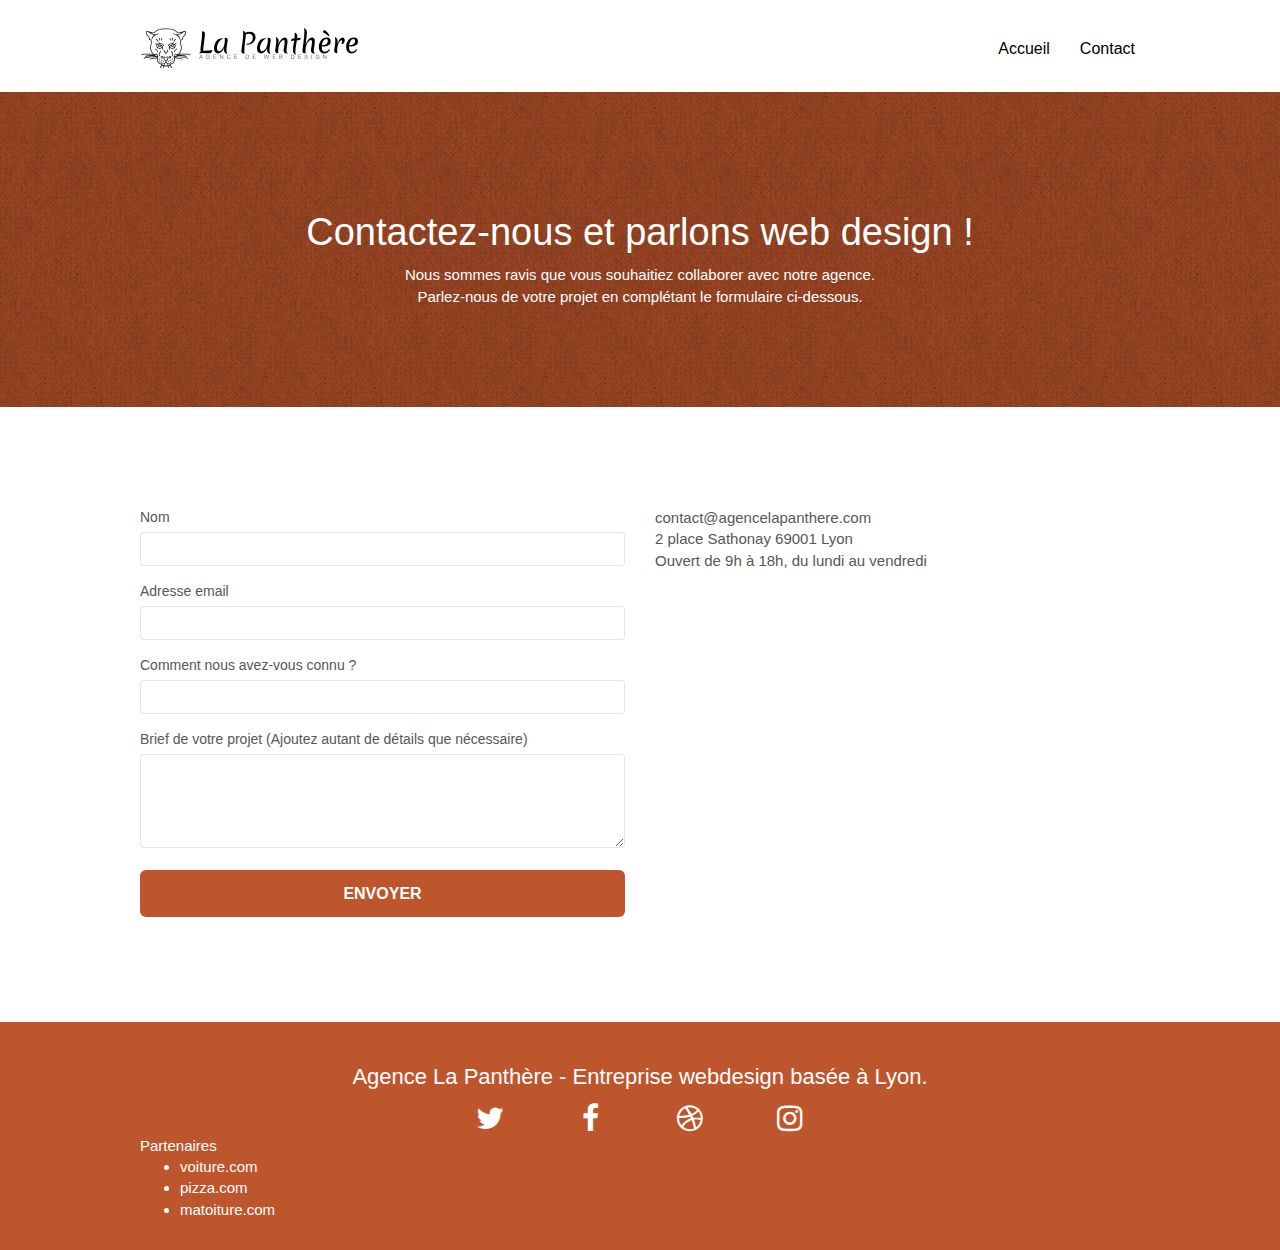
==== page2.html @ 0f81c236 "changed path to CSS and JS file for minified versions" ====
<!DOCTYPE html>
<html lang="fr">
  <head>
    <meta charset="utf-8" />
    <meta
      name="description"
      content="Notre entreprise de web design à Lyon est idéale pour la création de votre site internet. Nous vous accompagnons à chaque étape, tant pour la création de votre identité visuelle que pour le développement de votre site Internet."
    />
    <meta
      name="viewport"
      content="width=device-width, initial-scale=1.0, viewport-fit=cover"
    />
    <link
      rel="shortcut icon"
      type="image/png"
      href="compressed-img/favicon.jpg"
    />

    <link
      rel="stylesheet"
      type="text/css"
      href="./css/bootstrap.min.css"
      defer
    />
    <link rel="stylesheet" type="text/css" href="style.min.css" />
    <link
      rel="stylesheet"
      type="text/css"
      href="./css/font-awesome.min.css"
      defer
    />
    <link rel="stylesheet" type="text/css" href="./css/et-line.min.css" defer />

    <title>Agence Web Design La Panthère - Contact</title>

    <!-- Analytics -->

    <!-- Analytics END -->
  </head>
  <body>
    <!-- Principal conteneur -->
    <div class="page-container">
      <!-- bloc-0 -->
      <header class="bloc bgc-white l-bloc" id="bloc-0">
        <div class="container bloc-sm">
          <nav class="navbar row">
            <div class="navbar-header">
              <a class="navbar-brand" href="index.html"
                ><img
                  src="img/agence-la-panthere-monochrome.svg"
                  alt="logo"
                  height="40"
              /></a>
              <button
                id="nav-toggle"
                type="button"
                class="ui-navbar-toggle navbar-toggle"
                data-toggle="collapse"
                data-target=".navbar-1"
              >
                <span class="sr-only">Toggle navigation</span
                ><span class="icon-bar"></span><span class="icon-bar"></span
                ><span class="icon-bar"></span>
              </button>
            </div>
            <div class="collapse navbar-collapse navbar-1 special-dropdown-nav">
              <ul class="site-navigation nav navbar-nav" role="menu">
                <li role="menuitem">
                  <a href="index.html">Accueil</a>
                </li>
                <li role="menuitem">
                  <a href="page2.html">Contact</a>
                </li>
              </ul>
            </div>
          </nav>
        </div>
      </header>
      <!-- bloc-0 END -->

      <!-- bloc-6 -->
      <article
        class="bloc bg-dots-bg bg-repeat bgc-atomic-tangerine d-bloc bloc-bg-texture texture-paper"
        id="bloc-6"
      >
        <div class="container bloc-lg">
          <div class="row">
            <div class="col-sm-12">
              <h1 class="text-center hero-bloc-text tc-white">
                Contactez-nous et parlons web design !
              </h1>
              <p class="text-center mg-lg tc-white tight-width-whitespace">
                Nous sommes ravis que vous souhaitiez collaborer avec notre
                agence.<br />
                Parlez-nous de votre projet en complétant le formulaire
                ci-dessous.
              </p>
            </div>
          </div>
        </div>
      </article>
      <!-- bloc-6 END -->

      <!-- bloc-7 -->
      <div class="bloc bgc-white l-bloc" id="bloc-7">
        <div class="container bloc-lg">
          <div class="row">
            <div class="col-sm-6">
              <form id="form_1" novalidate>
                <div class="form-group">
                  <label> Nom </label>
                  <input id="name" type="text" class="form-control" required />
                </div>
                <div class="form-group">
                  <label> Adresse email </label>
                  <input
                    id="email"
                    class="form-control"
                    type="email"
                    required
                  />
                </div>
                <div class="form-group">
                  <label> Comment nous avez-vous connu ? </label>
                  <input
                    class="form-control"
                    type="text"
                    required
                    id="input_504"
                  />
                </div>
                <div class="form-group">
                  <label>
                    Brief de votre projet (Ajoutez autant de détails que
                    nécessaire)<br /> </label
                  ><textarea
                    id="message"
                    class="form-control"
                    rows="4"
                    cols="50"
                    required
                  ></textarea>
                </div>
                <button
                  class="bloc-button btn btn-lg btn-block cta-hero btn-atomic-tangerine"
                  type="submit"
                >
                  Envoyer
                </button>
              </form>
            </div>
            <div class="col-sm-6">
              <p>
                contact@agencelapanthere.com<br />2 place Sathonay 69001 Lyon<br />Ouvert
                de 9h à 18h, du lundi au vendredi<br />
              </p>
            </div>
          </div>
        </div>
      </div>
      <!-- bloc-7 END -->

      <!-- ScrollToTop Button -->
      <a
        href="#"
        class="bloc-button btn btn-d scrollToTop"
        onclick="scrollToTarget('1')"
        aria-label="retour en haut de page"
        ><span class="fa fa-chevron-up"></span
      ></a>
      <!-- ScrollToTop Button END-->

      <!-- Footer - bloc-8 -->
      <footer class="bloc bgc-atomic-tangerine d-bloc" id="bloc-8">
        <div class="container bloc-sm" role="contentinfo">
          <div class="row">
            <div class="col-sm-12">
              <h2 class="text-center white">
                Agence La Panthère - Entreprise webdesign basée à Lyon.<br />
              </h2>
              <section class="row row-no-gutters social">
                <div class="col-sm-3">
                  <div class="text-center">
                    <a class="social" href="index.html"
                      ><span
                        class="fa fa-twitter icon-md"
                        aria-label="Twitter"
                      ></span
                    ></a>
                  </div>
                </div>
                <div class="col-sm-3">
                  <div class="text-center">
                    <a class="social" href="index.html"
                      ><span
                        class="fa fa-facebook icon-md"
                        aria-label="Facebook"
                      ></span
                    ></a>
                  </div>
                </div>
                <div class="col-sm-3">
                  <div class="text-center">
                    <a class="social" href="index.html"
                      ><span
                        class="fa fa-dribbble icon-md"
                        aria-label="Dribbble"
                      ></span
                    ></a>
                  </div>
                </div>
                <div class="col-sm-3">
                  <div class="text-center">
                    <a class="social" href="index.html"
                      ><span
                        class="fa fa-instagram icon-md"
                        aria-label="Instagram"
                      ></span
                    ></a>
                  </div>
                </div>
              </section>
              <section class="row" role="navigation">
                <div class="col-sm-4" role="menu">
                  Partenaires
                  <ul>
                    <li role="menuitem">
                      <a href="voiture.com">voiture.com</a>
                    </li>
                    <li role="menuitem"><a href="pizza.com">pizza.com</a></li>
                    <li role="menuitem">
                      <a href="matoiture.com">matoiture.com</a>
                    </li>
                  </ul>
                </div>
              </section>
            </div>
          </div>
        </div>
      </footer>
      <!-- Footer - bloc-8 END -->
    </div>
    <!-- Principal conteneur END -->
    <script src="./js/jquery-2.1.0.min.js" defer></script>
    <script src="./js/bootstrap.min.js" defer></script>
    <script src="./js/blocs.min.js" defer></script>
    <script src="./js/jqBootstrapValidation.min.js" defer></script>
    <script src="./js/formHandler.min.js" defer></script>
  </body>
</html>
---- style.min.css ----
body{margin:0;padding:0;background:#fff;overflow-x:hidden;-webkit-font-smoothing:antialiased;-moz-osx-font-smoothing:grayscale}a,button{transition:all .3s ease-in-out}a:hover{text-decoration:none;cursor:pointer}#page-loading-blocs-notifaction{position:fixed;top:0;bottom:0;width:100%;z-index:100000;background:#fff url(img/pageload-spinner.gif) no-repeat center center}.bloc{width:100%;clear:both;background:50% 50% no-repeat;padding:0 50px;-webkit-background-size:cover;-moz-background-size:cover;-o-background-size:cover;background-size:cover;position:relative}.bloc .container{padding-left:0;padding-right:0}.bloc-lg{padding:100px 50px}.bloc-md{padding:50px}.bloc-sm{padding:20px 50px}.bg-b-edge,.bg-bl-edge,.bg-br-edge,.bg-center,.bg-l-edge,.bg-r-edge,.bg-repeat,.bg-t-edge,.bg-tl-edge,.bg-tr-edge{-webkit-background-size:auto!important;-moz-background-size:auto!important;-o-background-size:auto!important;background-size:auto!important}.bg-repeat{background:repeat}.bg-t-edge{background:top no-repeat}.bloc-bg-texture::before{content:"";background-size:2px 2px;position:absolute;top:0;bottom:0;left:0;right:0}.texture-paper::before{background:url(compressed-img/texture-paper.png);background-size:280px 280px}.b-parallax{background-attachment:fixed}.d-bloc{color:rgba(255,255,255,1)}.d-bloc button:hover{color:rgba(255,255,255,.9)}.d-bloc .icon-round,.d-bloc .icon-rounded,.d-bloc .icon-semi-rounded-a,.d-bloc .icon-semi-rounded-b,.d-bloc .icon-square{border-color:rgba(255,255,255,.9)}.d-bloc .divider-h span{border-color:rgba(255,255,255,.2)}.d-bloc .a-btn,.d-bloc .navbar a,.d-bloc .navbar-brand,.d-bloc a .icon-lg,.d-bloc a .icon-md,.d-bloc a .icon-sm,.d-bloc a .icon-xl,.d-bloc h1 a,.d-bloc h2 a,.d-bloc h3 a,.d-bloc h4 a,.d-bloc h5 a,.d-bloc h6 a,.d-bloc p a{color:rgba(255,255,255)}.d-bloc .a-btn:hover,.d-bloc .navbar a:hover,.d-bloc .navbar-brand:hover,.d-bloc a:hover .icon-lg,.d-bloc a:hover .icon-md,.d-bloc a:hover .icon-sm,.d-bloc a:hover .icon-xl,.d-bloc h1 a:hover,.d-bloc h2 a:hover,.d-bloc h3 a:hover,.d-bloc h4 a:hover,.d-bloc h5 a:hover,.d-bloc h6 a:hover,.d-bloc p a:hover{color:#fff}.d-bloc .navbar-toggle .icon-bar{background:rgba(255,255,255,1)}.d-bloc .btn-wire,.d-bloc .btn-wire:hover{color:rgba(255,255,255,1);border-color:rgba(255,255,255,1)}.d-bloc .panel{color:rgba(0,0,0,.5)}.d-bloc .panel button:hover{color:rgba(0,0,0,.7)}.d-bloc .panel icon{border-color:rgba(0,0,0,.7)}.d-bloc .panel .divider-h span{border-color:rgba(0,0,0,.1)}.d-bloc .panel .a-btn{color:rgba(0,0,0,.6)}.d-bloc .panel .a-btn:hover{color:rgba(0,0,0,1)}.d-bloc .panel .btn-wire,.d-bloc .panel .btn-wire:hover{color:rgba(0,0,0,.7);border-color:rgba(0,0,0,.3)}.d-bloc .panel,.l-bloc{color:rgba(0,0,0,.5)}.d-bloc .panel button:hover,.l-bloc button:hover{color:rgba(0,0,0,.7)}.l-bloc .icon-round,.l-bloc .icon-rounded,.l-bloc .icon-semi-rounded-a,.l-bloc .icon-semi-rounded-b,.l-bloc .icon-square{border-color:rgba(0,0,0,.7)}.d-bloc .panel .divider-h span,.l-bloc .divider-h span{border-color:rgba(0,0,0,.1)}.d-bloc .panel .a-btn,.l-bloc .a-btn,.l-bloc .navbar a,.l-bloc .navbar-brand,.l-bloc a .icon-lg,.l-bloc a .icon-md,.l-bloc a .icon-sm,.l-bloc a .icon-xl,.l-bloc h1 a,.l-bloc h2 a,.l-bloc h3 a,.l-bloc h4 a,.l-bloc h5 a,.l-bloc h6 a,.l-bloc p a{color:rgba(0,0,0)}.d-bloc .panel .a-btn:hover,.l-bloc .a-btn:hover,.l-bloc .navbar a:hover,.l-bloc .navbar-brand:hover,.l-bloc a:hover .icon-lg,.l-bloc a:hover .icon-md,.l-bloc a:hover .icon-sm,.l-bloc a:hover .icon-xl,.l-bloc h1 a:hover,.l-bloc h2 a:hover,.l-bloc h3 a:hover,.l-bloc h4 a:hover,.l-bloc h5 a:hover,.l-bloc h6 a:hover,.l-bloc p a:hover{color:rgba(190,86,45)}.l-bloc .navbar-toggle .icon-bar{color:rgba(0,0,0)}.d-bloc .panel .btn-wire,.d-bloc .panel .btn-wire:hover,.l-bloc .btn-wire,.l-bloc .btn-wire:hover{color:rgba(0,0,0,.7);border-color:rgba(0,0,0,.3)}.voffset{margin-top:30px}.voffset-lg{margin-top:80px}.row-no-gutters{margin-right:0;margin-left:0}.row.row-no-gutters>[class*=" col-"],.row.row-no-gutters>[class^=col-]{padding-right:0;padding-left:0}#bloc-1-hero h1{font-size:32px}.navbar{margin-bottom:0;z-index:1}.navbar-brand{height:auto;padding:3px 15px;font-size:25px;font-weight:400;font-weight:600;line-height:44px}.navbar-brand img{max-height:200px;margin:0 5px 0 0;display:inline}.navbar-brand img[src$=svg]{min-width:100px}.nav-center .navbar-brand img{margin:0}.navbar .nav{padding-top:2px;margin-right:-16px;float:right;z-index:1}.nav>li{float:left;margin-top:4px;font-size:16px}.navbar-nav .open .dropdown-menu>li>a{text-align:inherit}.nav>li a:focus,.nav>li a:hover{background:0 0}.navbar-nav a:hover{color:#a94c28}.navbar-toggle{margin:10px 10px 0 0;border:0}.navbar-toggle:hover{background:0 0!important}.navbar-toggle .icon-bar{background-color:rgba(0,0,0,.5);width:26px}.nav-invert .navbar .nav{float:left}.nav-invert .navbar-brand,.nav-invert .navbar-header{float:right;position:relative;z-index:2}@media (min-width:768px){.site-navigation{position:absolute;top:50%;right:20px;transform:translate(0,-50%);-webkit-transform:translateY(-50%)}.nav>li .dropdown-menu a,.nav>li .dropdown-menu a:hover{color:#484848}.nav-invert .site-navigation{left:0;right:0}.nav-center{text-align:center}.nav-center .navbar-header{width:100%}.nav-center .nav>li,.nav-center .navbar-brand,.nav-center .navbar-header{float:none;display:inline-block}.nav-center .site-navigation{position:relative;width:100%;right:0;margin-right:0;margin-top:20px}.nav-center.mini-nav .navbar-toggle{float:none;margin:10px auto 0}}.nav>li>.dropdown a{background:0 0!important;display:block;padding:14px 15px}nav .caret{margin:0 5px}.dropdown-menu .dropdown-menu{top:-8px;left:100%}.dropdown-menu .dropmenu-flow-right{top:100%;left:0;margin-left:-1px;border-top-left-radius:0;border-top-right-radius:0}.dropdown-menu .dropdown span{border:4px solid #000;border-top-color:transparent;border-right-color:transparent;border-bottom-color:transparent;margin:6px -5px 0 0!important;float:right}.mg-md{margin-top:10px;margin-bottom:20px}.mg-lg{margin-top:10px;margin-bottom:40px}.btn{margin:0 5px 5px 0}.btn.pull-right{margin:0 0 5px 5px}.btn-d,.btn-d:focus,.btn-d:hover{color:#fff;background:rgba(0,0,0,.3)}.btn-rd{border-radius:40px}.btn-clean{border:1px solid rgba(0,0,0,.08);border-bottom-color:rgba(0,0,0,.1);text-shadow:0 1px 0 rgba(0,0,1,.1);box-shadow:0 1px 3px rgba(0,0,1,.25),inset 0 1px 0 0 rgba(255,255,255,.15)}.icon-md{font-size:30px!important}.icon-lg{font-size:60px!important}.sm-shadow{text-shadow:0 1px 2px rgba(0,0,0,.3)}.panel-sq,.panel-sq .panel-footer,.panel-sq .panel-heading{border-radius:0}.panel-rd{border-radius:30px}.panel-rd .panel-heading{border-radius:29px 29px 0 0}.panel-rd .panel-footer{border-radius:0 0 29px 29px}.form-control{border-color:rgba(0,0,0,.1);box-shadow:none}.scrollToTop{width:40px;height:40px;position:fixed;bottom:20px;right:20px;opacity:0;z-index:500;transition:all .3s ease-in-out}.scrollToTop span{margin-top:6px}.showScrollTop{font-size:14px;opacity:1}a[data-lightbox]{position:relative;display:block;text-align:center}a[data-lightbox]:hover::before{content:"+";font-family:HelveticaNeue-Light,"Helvetica Neue Light","Helvetica Neue",Helvetica,Arial;font-size:32px;width:50px;height:50px;margin-left:-25px;border-radius:50%;background:rgba(0,0,0,.6);color:#fff;font-weight:100;z-index:1;position:absolute;top:50%;transform:translateY(-50%);-webkit-transform:translateY(-50%)}a[data-lightbox]:hover img{opacity:.6;-webkit-animation-fill-mode:none;animation-fill-mode:none}#lightbox-modal{display:flex;align-items:center}#lightbox-modal .modal-dialog{width:90%;max-width:900px;margin:0 auto 0}#lightbox-modal .modal-dialog img{max-height:90vh;margin:0 auto}.lightbox-caption{padding:20px;color:#fff;background:rgba(0,0,0,.5);position:absolute;left:15px;right:15px;bottom:5px}.close-lightbox{color:#fff;font-size:30px;position:absolute;top:20px;right:20px;z-index:20;background:rgba(0,0,0,.5);border:none;line-height:30px;padding:0 9px 5px;opacity:.3}.close-lightbox:hover,.next-lightbox:hover,.prev-lightbox:hover{opacity:1;color:#fff}.next-lightbox,.prev-lightbox{font-size:20px;color:rgba(255,255,255,.9);background:rgba(0,0,0,.5);transition:all .2s ease-in-out;position:absolute;top:45%;z-index:1;opacity:.4}.next-lightbox{padding:6px 8px 1px 13px;right:25px}.prev-lightbox{padding:6px 13px 1px 10px;left:25px}.snapshot-lb .modal-body{padding-bottom:45px}.snapshot-lb .lightbox-caption{padding:0;color:rgba(0,0,0,.5);background:0 0}.btn,h1,h2,h3,h4,h5,h6,label,p{font-family:helvetica;font-weight:400;color:#575757!important}footer{font-size:15px}footer a{color:rgba(255,255,255,1)!important}footer a:hover{text-decoration:underline}.container{max-width:1000px}.hero-bloc-text{font-size:38px}.hero-bloc-text-sub{font-size:36px}.statement-bloc-text{line-height:26px;font-style:italic;font-size:20px;text-align:center;font-weight:lighter;max-width:520px;margin:auto auto auto auto}p{font-size:15px}.tight-width-whitespace{max-width:600px;margin:auto auto auto auto}.h1{font-size:20px;font-family:"Open Sans"}.cta-hero{margin-top:22px;color:#fff!important;text-transform:uppercase;padding:12px 28px 12px 28px;font-size:16px;font-weight:700}.social{max-width:400px;margin:auto auto auto auto}h2{font-size:22px;line-height:1.4em}h3{font-size:15px;text-transform:uppercase;font-weight:700;color:#333!important}.med-width-whitespace{max-width:800px;margin:auto auto auto auto;box-shadow:0 0 0 #000}h1{color:#333!important}h4{color:#333!important}.icons{margin-bottom:14px;margin-top:24px}.white{color:#fff!important}.portfolio-thumb{margin-bottom:24px}.portfolio-row{margin-bottom:44px;margin-top:50px}.avatar{box-shadow:0 4px 9px rgba(0,0,0,.3)}.black-background{background-color:rgba(165,147,99,.7);padding:40px 40px 40px 40px}.bold-link{font-weight:900}.bgc-white{background-color:#fff}.bgc-dark-slate-blue{background-color:#364577}.bgc-atomic-tangerine{background-color:#be562d}.tc-white{color:rgba(255,255,255,1)!important}.btn-atomic-tangerine{background:#be562d;color:#fff!important}.btn-atomic-tangerine:hover{background:#a94c28!important;color:#fff!important}.ltc-white{color:#fff!important}.ltc-white:hover{text-decoration:underline}.ltc-atomic-tangerine{color:#be562d!important}.ltc-atomic-tangerine:hover{color:#a94c28!important}.icon-dark-slate-blue{color:#364577!important;border-color:#364577!important}.bg-dots-bg{background-image:url(compressed-img/dots-bg.png)}.bg-lines-h2-bg{background-image:url(compressed-img/lines-h2-bg.png)}.bg-banniere{background-image:url(compressed-img/agence-la-panthere.jpg)}.bg-presentation{background-image:url(compressed-img/image-de-presentation.jpg)}@media (max-width:1024px){.bloc{padding-left:20px;padding-right:20px}.bloc-tile-2.full-width-bloc .container,.bloc-tile-3.full-width-bloc .container,.bloc-tile-4.full-width-bloc .container,.bloc.full-width-bloc{padding-left:0;padding-right:0}}@media (max-width:992px) and (min-width:768px){.navbar .nav{max-width:80%}.nav-center.navbar .nav{max-width:100%}}@media only screen and (min-device-width:768px) and (max-device-width:1024px) and (orientation:landscape){.b-parallax{background-attachment:scroll}}@media only screen and (min-device-width:1024px) and (max-device-width:1366px) and (-webkit-min-device-pixel-ratio:1.5){.b-parallax{background-attachment:scroll}}@media (max-width:991px){.container{width:100%}.b-parallax{background-attachment:scroll}#hero-bloc,.page-container{overflow-x:hidden;position:relative}.bloc{padding-left:constant(safe-area-inset-left);padding-right:constant(safe-area-inset-right)}.bloc-group,.bloc-group .bloc{display:block;width:100%}.bloc-fill-screen .fill-bloc-bottom-edge,.bloc-fill-screen .fill-bloc-top-edge{padding:0 20px;padding-left:constant(safe-area-inset-left);padding-right:constant(safe-area-inset-right)}}@media (max-width:767px){.page-container{overflow-x:hidden;position:relative}#disqus_thread,h1,h2,h3,h4,h5,h6,p{padding-left:10px!important;padding-right:10px!important}.b-parallax{background-attachment:scroll}.navbar .nav{padding-top:0;border-top:1px solid rgba(0,0,0,.2);float:none!important}.navbar.row{margin-left:0;margin-right:0}.site-navigation{position:inherit;transform:none;-webkit-transform:none;-ms-transform:none}.nav>li{margin-top:0;border-bottom:1px solid rgba(0,0,0,.1);background:rgba(0,0,0,.05);text-align:left;padding-left:15px;width:100%}.nav>li:hover{background:rgba(0,0,0,.08)}.dropdown .dropdown a .caret{float:none;margin:5px 0 0 10px!important;border:4px solid #000;border-bottom-color:transparent;border-right-color:transparent;border-left-color:transparent}#hero-bloc .navbar .nav{background:rgba(0,0,0,.8)}#hero-bloc .navbar .nav a{color:rgba(255,255,255,.6)}.hero{padding:50px 0}.hero-nav{left:-1px;right:-1px}.navbar-collapse{padding:0;overflow-x:hidden;-webkit-box-shadow:none;box-shadow:none}.navbar-brand img{max-height:40px;width:auto}.nav-invert .navbar-header{float:none;width:100%}.nav-invert .navbar-toggle{float:left;margin-left:10px}.bloc{padding-left:0;padding-right:0}.bloc-lg,.bloc-xl,.bloc-xxl{padding:40px 0}.bloc-md,.bloc-sm{padding-left:0;padding-right:0}.bloc-fill-screen .fill-bloc-bottom-edge,.bloc-fill-screen .fill-bloc-top-edge,.bloc-tile-2 .container,.bloc-tile-3 .container,.bloc-tile-4 .container{padding-left:0;padding-right:0}.a-block{padding:0 10px}.btn-dwn{display:none}.voffset{margin-top:5px}.voffset-md{margin-top:20px}.voffset-lg{margin-top:30px}form{padding:5px}.close-lightbox{display:inline-block}.blocsapp-device-iphone5{background-size:216px 425px;padding-top:60px;width:216px;height:425px}.blocsapp-device-iphone5 img{width:180px;height:320px}}@media (max-width:400px){.bloc{padding-left:0;padding-right:0}}@media (max-width:767px){.bloc-mob-center-text{text-align:center}}
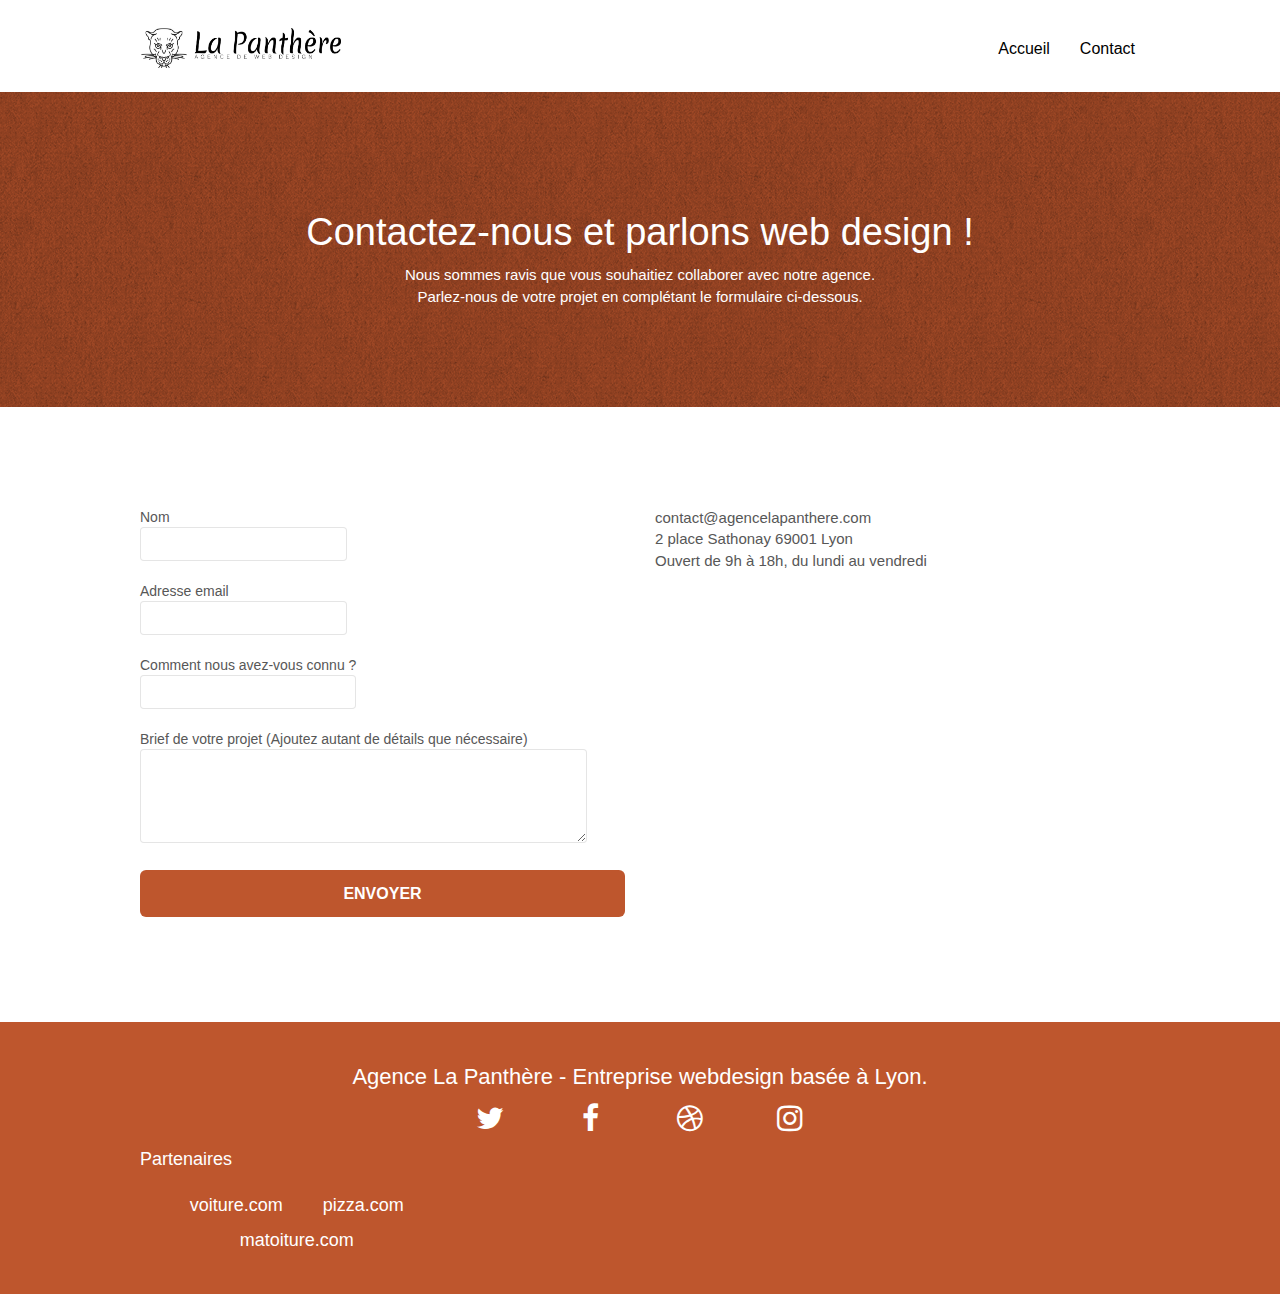
==== commit dfbb09bd: "changed format img" ====
--- a/page2.html
+++ b/page2.html
@@ -10,19 +10,10 @@
       name="viewport"
       content="width=device-width, initial-scale=1.0, viewport-fit=cover"
     />
-    <link
-      rel="shortcut icon"
-      type="image/png"
-      href="compressed-img/favicon.jpg"
-    />
-
-    <link
-      rel="stylesheet"
-      type="text/css"
-      href="./css/bootstrap.min.css"
-      defer
-    />
-    <link rel="stylesheet" type="text/css" href="style.min.css" />
+    <link rel="shortcut icon" type="image/png" href="favicon.webp" />
+
+    <link rel="stylesheet" type="text/css" href="./css/bootstrap.css" defer />
+    <link rel="stylesheet" type="text/css" href="style.css" />
     <link
       rel="stylesheet"
       type="text/css"
@@ -47,7 +38,7 @@
             <div class="navbar-header">
               <a class="navbar-brand" href="index.html"
                 ><img
-                  src="img/agence-la-panthere-monochrome.svg"
+                  src="img/agence-la-panthere-monochrome.webp"
                   alt="logo"
                   height="40"
               /></a>
@@ -83,7 +74,7 @@
         class="bloc bg-dots-bg bg-repeat bgc-atomic-tangerine d-bloc bloc-bg-texture texture-paper"
         id="bloc-6"
       >
-        <div class="container bloc-lg">
+        <div class="container bloc-lg" role="banner">
           <div class="row">
             <div class="col-sm-12">
               <h1 class="text-center hero-bloc-text tc-white">
@@ -102,44 +93,49 @@
       <!-- bloc-6 END -->
 
       <!-- bloc-7 -->
-      <div class="bloc bgc-white l-bloc" id="bloc-7">
+      <div class="bloc bgc-white l-bloc" id="bloc-7" role="form">
         <div class="container bloc-lg">
           <div class="row">
             <div class="col-sm-6">
               <form id="form_1" novalidate>
                 <div class="form-group">
-                  <label> Nom </label>
-                  <input id="name" type="text" class="form-control" required />
-                </div>
-                <div class="form-group">
-                  <label> Adresse email </label>
-                  <input
-                    id="email"
-                    class="form-control"
-                    type="email"
-                    required
-                  />
-                </div>
-                <div class="form-group">
-                  <label> Comment nous avez-vous connu ? </label>
-                  <input
-                    class="form-control"
-                    type="text"
-                    required
-                    id="input_504"
-                  />
+                  <label>
+                    Nom
+                    <input id="name" type="text" class="form-control" required
+                  /></label>
+                </div>
+                <div class="form-group">
+                  <label>
+                    Adresse email
+                    <input
+                      id="email"
+                      class="form-control"
+                      type="email"
+                      required
+                  /></label>
+                </div>
+                <div class="form-group">
+                  <label>
+                    Comment nous avez-vous connu ?
+                    <input
+                      class="form-control"
+                      type="text"
+                      required
+                      id="input_504"
+                  /></label>
                 </div>
                 <div class="form-group">
                   <label>
                     Brief de votre projet (Ajoutez autant de détails que
-                    nécessaire)<br /> </label
-                  ><textarea
-                    id="message"
-                    class="form-control"
-                    rows="4"
-                    cols="50"
-                    required
-                  ></textarea>
+                    nécessaire)<br />
+                    <textarea
+                      id="message"
+                      class="form-control"
+                      rows="4"
+                      cols="50"
+                      required
+                    ></textarea>
+                  </label>
                 </div>
                 <button
                   class="bloc-button btn btn-lg btn-block cta-hero btn-atomic-tangerine"
@@ -172,7 +168,7 @@
 
       <!-- Footer - bloc-8 -->
       <footer class="bloc bgc-atomic-tangerine d-bloc" id="bloc-8">
-        <div class="container bloc-sm" role="contentinfo">
+        <div class="container bloc-sm">
           <div class="row">
             <div class="col-sm-12">
               <h2 class="text-center white">
@@ -184,6 +180,7 @@
                     <a class="social" href="index.html"
                       ><span
                         class="fa fa-twitter icon-md"
+                        role="img"
                         aria-label="Twitter"
                       ></span
                     ></a>
@@ -194,6 +191,7 @@
                     <a class="social" href="index.html"
                       ><span
                         class="fa fa-facebook icon-md"
+                        role="img"
                         aria-label="Facebook"
                       ></span
                     ></a>
@@ -204,6 +202,7 @@
                     <a class="social" href="index.html"
                       ><span
                         class="fa fa-dribbble icon-md"
+                        role="img"
                         aria-label="Dribbble"
                       ></span
                     ></a>
@@ -214,22 +213,29 @@
                     <a class="social" href="index.html"
                       ><span
                         class="fa fa-instagram icon-md"
+                        role="img"
                         aria-label="Instagram"
                       ></span
                     ></a>
                   </div>
                 </div>
               </section>
-              <section class="row" role="navigation">
-                <div class="col-sm-4" role="menu">
+              <section
+                class="row"
+                role="navigation"
+                aria-label="Liens vers sites partenaires"
+              >
+                <div class="col-sm-4">
                   Partenaires
-                  <ul>
+                  <ul role="menu">
                     <li role="menuitem">
-                      <a href="voiture.com">voiture.com</a>
+                      <a href="#">voiture.com</a>
                     </li>
-                    <li role="menuitem"><a href="pizza.com">pizza.com</a></li>
                     <li role="menuitem">
-                      <a href="matoiture.com">matoiture.com</a>
+                      <a href="#">pizza.com</a>
+                    </li>
+                    <li role="menuitem">
+                      <a href="#">matoiture.com</a>
                     </li>
                   </ul>
                 </div>
--- a/style.css
+++ b/style.css
@@ -0,0 +1,1073 @@
+body {
+  margin: 0;
+  padding: 0;
+  background: #fff;
+  overflow-x: hidden;
+  -webkit-font-smoothing: antialiased;
+  -moz-osx-font-smoothing: grayscale;
+}
+
+a,
+button {
+  transition: all 0.3s ease-in-out;
+}
+
+a:hover {
+  text-decoration: none;
+  cursor: pointer;
+}
+
+#page-loading-blocs-notifaction {
+  position: fixed;
+  top: 0;
+  bottom: 0;
+  width: 100%;
+  z-index: 100000;
+  background: #ffffff url("img/pageload-spinner.gif") no-repeat center center;
+}
+
+.bloc {
+  width: 100%;
+  clear: both;
+  background: 50% 50% no-repeat;
+  padding: 0 50px;
+  -webkit-background-size: cover;
+  -moz-background-size: cover;
+  -o-background-size: cover;
+  background-size: cover;
+  position: relative;
+}
+
+.bloc .container {
+  padding-left: 0;
+  padding-right: 0;
+}
+
+.bloc-lg {
+  padding: 100px 50px;
+}
+
+.bloc-md {
+  padding: 50px;
+}
+
+.bloc-sm {
+  padding: 20px 50px;
+}
+
+.bg-center,
+.bg-l-edge,
+.bg-r-edge,
+.bg-t-edge,
+.bg-b-edge,
+.bg-tl-edge,
+.bg-bl-edge,
+.bg-tr-edge,
+.bg-br-edge,
+.bg-repeat {
+  -webkit-background-size: auto !important;
+  -moz-background-size: auto !important;
+  -o-background-size: auto !important;
+  background-size: auto !important;
+}
+
+.bg-repeat {
+  background: repeat;
+}
+
+.bg-t-edge {
+  background: top no-repeat;
+}
+
+.bloc-bg-texture::before {
+  content: "";
+  background-size: 2px 2px;
+  position: absolute;
+  top: 0;
+  bottom: 0;
+  left: 0;
+  right: 0;
+}
+
+.texture-paper::before {
+  background: url("compressed-img/texture-paper.png");
+  background-size: 280px 280px;
+}
+
+.b-parallax {
+  background-attachment: fixed;
+}
+
+.d-bloc {
+  color: rgba(255, 255, 255, 1);
+}
+
+.d-bloc button:hover {
+  color: rgba(255, 255, 255, 0.9);
+}
+
+.d-bloc .icon-round,
+.d-bloc .icon-square,
+.d-bloc .icon-rounded,
+.d-bloc .icon-semi-rounded-a,
+.d-bloc .icon-semi-rounded-b {
+  border-color: rgba(255, 255, 255, 0.9);
+}
+
+.d-bloc .divider-h span {
+  border-color: rgba(255, 255, 255, 0.2);
+}
+
+.d-bloc .a-btn,
+.d-bloc .navbar a,
+.d-bloc .navbar-brand,
+.d-bloc a .icon-sm,
+.d-bloc a .icon-md,
+.d-bloc a .icon-lg,
+.d-bloc a .icon-xl,
+.d-bloc h1 a,
+.d-bloc h2 a,
+.d-bloc h3 a,
+.d-bloc h4 a,
+.d-bloc h5 a,
+.d-bloc h6 a,
+.d-bloc p a {
+  color: rgba(255, 255, 255);
+}
+
+.d-bloc .a-btn:hover,
+.d-bloc .navbar a:hover,
+.d-bloc .navbar-brand:hover,
+.d-bloc a:hover .icon-sm,
+.d-bloc a:hover .icon-md,
+.d-bloc a:hover .icon-lg,
+.d-bloc a:hover .icon-xl,
+.d-bloc h1 a:hover,
+.d-bloc h2 a:hover,
+.d-bloc h3 a:hover,
+.d-bloc h4 a:hover,
+.d-bloc h5 a:hover,
+.d-bloc h6 a:hover,
+.d-bloc p a:hover {
+  color: rgb(255, 255, 255);
+}
+
+.d-bloc .navbar-toggle .icon-bar {
+  background: rgba(255, 255, 255, 1);
+}
+
+.d-bloc .btn-wire,
+.d-bloc .btn-wire:hover {
+  color: rgba(255, 255, 255, 1);
+  border-color: rgba(255, 255, 255, 1);
+}
+
+.d-bloc .panel {
+  color: rgba(0, 0, 0, 0.5);
+}
+
+.d-bloc .panel button:hover {
+  color: rgba(0, 0, 0, 0.7);
+}
+
+.d-bloc .panel icon {
+  border-color: rgba(0, 0, 0, 0.7);
+}
+
+.d-bloc .panel .divider-h span {
+  border-color: rgba(0, 0, 0, 0.1);
+}
+
+.d-bloc .panel .a-btn {
+  color: rgba(0, 0, 0, 0.6);
+}
+
+.d-bloc .panel .a-btn:hover {
+  color: rgba(0, 0, 0, 1);
+}
+
+.d-bloc .panel .btn-wire,
+.d-bloc .panel .btn-wire:hover {
+  color: rgba(0, 0, 0, 0.7);
+  border-color: rgba(0, 0, 0, 0.3);
+}
+
+.d-bloc .panel,
+.l-bloc {
+  color: rgba(0, 0, 0, 0.5);
+}
+
+.d-bloc .panel button:hover,
+.l-bloc button:hover {
+  color: rgba(0, 0, 0, 0.7);
+}
+
+.l-bloc .icon-round,
+.l-bloc .icon-square,
+.l-bloc .icon-rounded,
+.l-bloc .icon-semi-rounded-a,
+.l-bloc .icon-semi-rounded-b {
+  border-color: rgba(0, 0, 0, 0.7);
+}
+
+.d-bloc .panel .divider-h span,
+.l-bloc .divider-h span {
+  border-color: rgba(0, 0, 0, 0.1);
+}
+
+.d-bloc .panel .a-btn,
+.l-bloc .a-btn,
+.l-bloc .navbar a,
+.l-bloc .navbar-brand,
+.l-bloc a .icon-sm,
+.l-bloc a .icon-md,
+.l-bloc a .icon-lg,
+.l-bloc a .icon-xl,
+.l-bloc h1 a,
+.l-bloc h2 a,
+.l-bloc h3 a,
+.l-bloc h4 a,
+.l-bloc h5 a,
+.l-bloc h6 a,
+.l-bloc p a {
+  color: rgba(0, 0, 0);
+}
+
+.d-bloc .panel .a-btn:hover,
+.l-bloc .a-btn:hover,
+.l-bloc .navbar a:hover,
+.l-bloc .navbar-brand:hover,
+.l-bloc a:hover .icon-sm,
+.l-bloc a:hover .icon-md,
+.l-bloc a:hover .icon-lg,
+.l-bloc a:hover .icon-xl,
+.l-bloc h1 a:hover,
+.l-bloc h2 a:hover,
+.l-bloc h3 a:hover,
+.l-bloc h4 a:hover,
+.l-bloc h5 a:hover,
+.l-bloc h6 a:hover,
+.l-bloc p a:hover {
+  color: rgba(190, 86, 45);
+}
+
+.l-bloc .navbar-toggle .icon-bar {
+  color: rgba(0, 0, 0);
+}
+
+.d-bloc .panel .btn-wire,
+.d-bloc .panel .btn-wire:hover,
+.l-bloc .btn-wire,
+.l-bloc .btn-wire:hover {
+  color: rgba(0, 0, 0, 0.7);
+  border-color: rgba(0, 0, 0, 0.3);
+}
+
+.voffset {
+  margin-top: 30px;
+}
+
+.voffset-lg {
+  margin-top: 80px;
+}
+
+.row-no-gutters {
+  margin-right: 0;
+  margin-left: 0;
+}
+
+.row.row-no-gutters > [class^="col-"],
+.row.row-no-gutters > [class*=" col-"] {
+  padding-right: 0;
+  padding-left: 0;
+}
+
+#bloc-1-hero h1 {
+  font-size: 32px;
+}
+
+.navbar {
+  margin-bottom: 0;
+  z-index: 1;
+}
+
+.navbar-brand {
+  height: auto;
+  padding: 3px 15px;
+  font-size: 25px;
+  font-weight: normal;
+  font-weight: 600;
+  line-height: 44px;
+}
+
+.navbar-brand img {
+  height: 40px;
+  margin: 0 5px 0 0;
+  display: inline;
+  width: 200px;
+}
+
+.nav-center .navbar-brand img {
+  margin: 0;
+}
+
+.navbar .nav {
+  padding-top: 2px;
+  margin-right: -16px;
+  float: right;
+  z-index: 1;
+}
+
+.nav > li {
+  float: left;
+  margin-top: 4px;
+  font-size: 16px;
+}
+
+.navbar-nav .open .dropdown-menu > li > a {
+  text-align: inherit;
+}
+
+.nav > li a:hover,
+.nav > li a:focus {
+  background: transparent;
+}
+.navbar-nav a:hover {
+  color: #a94c28;
+}
+
+.navbar-toggle {
+  margin: 10px 10px 0 0;
+  border: 0px;
+}
+
+.navbar-toggle:hover {
+  background: transparent !important;
+}
+
+.navbar-toggle .icon-bar {
+  background-color: rgba(0, 0, 0, 0.5);
+  width: 26px;
+}
+
+.nav-invert .navbar .nav {
+  float: left;
+}
+
+.nav-invert .navbar-header,
+.nav-invert .navbar-brand {
+  float: right;
+  position: relative;
+  z-index: 2;
+}
+
+@media (min-width: 768px) {
+  .site-navigation {
+    position: absolute;
+    top: 50%;
+    right: 20px;
+    transform: translate(0, -50%);
+    -webkit-transform: translateY(-50%);
+  }
+  .nav > li .dropdown-menu a,
+  .nav > li .dropdown-menu a:hover {
+    color: #484848;
+  }
+  .nav-invert .site-navigation {
+    left: 0;
+    right: 0;
+  }
+  .nav-center {
+    text-align: center;
+  }
+  .nav-center .navbar-header {
+    width: 100%;
+  }
+  .nav-center .navbar-header,
+  .nav-center .navbar-brand,
+  .nav-center .nav > li {
+    float: none;
+    display: inline-block;
+  }
+  .nav-center .site-navigation {
+    position: relative;
+    width: 100%;
+    right: 0;
+    margin-right: 0px;
+    margin-top: 20px;
+  }
+  .nav-center.mini-nav .navbar-toggle {
+    float: none;
+    margin: 10px auto 0;
+  }
+}
+
+.nav > li > .dropdown a {
+  background: none !important;
+  display: block;
+  padding: 14px 15px;
+}
+
+nav .caret {
+  margin: 0 5px;
+}
+
+.dropdown-menu .dropdown-menu {
+  top: -8px;
+  left: 100%;
+}
+
+.dropdown-menu .dropmenu-flow-right {
+  top: 100%;
+  left: 0;
+  margin-left: -1px;
+  border-top-left-radius: 0;
+  border-top-right-radius: 0;
+}
+
+.dropdown-menu .dropdown span {
+  border: 4px solid black;
+  border-top-color: transparent;
+  border-right-color: transparent;
+  border-bottom-color: transparent;
+  margin: 6px -5px 0 0 !important;
+  float: right;
+}
+
+.mg-md {
+  margin-top: 10px;
+  margin-bottom: 20px;
+}
+
+.mg-lg {
+  margin-top: 10px;
+  margin-bottom: 40px;
+}
+
+.btn {
+  margin: 0 5px 5px 0;
+}
+
+.btn.pull-right {
+  margin: 0 0 5px 5px;
+}
+
+.btn-d,
+.btn-d:hover,
+.btn-d:focus {
+  color: #fff;
+  background: rgba(0, 0, 0, 0.3);
+}
+
+.btn-rd {
+  border-radius: 40px;
+}
+
+.btn-clean {
+  border: 1px solid rgba(0, 0, 0, 0.08);
+  border-bottom-color: rgba(0, 0, 0, 0.1);
+  text-shadow: 0 1px 0 rgba(0, 0, 1, 0.1);
+  box-shadow: 0 1px 3px rgba(0, 0, 1, 0.25),
+    inset 0 1px 0 0 rgba(255, 255, 255, 0.15);
+}
+
+.icon-md {
+  font-size: 30px !important;
+}
+
+.icon-lg {
+  font-size: 60px !important;
+}
+
+.sm-shadow {
+  text-shadow: 0 1px 2px rgba(0, 0, 0, 0.3);
+}
+
+.panel-sq,
+.panel-sq .panel-heading,
+.panel-sq .panel-footer {
+  border-radius: 0;
+}
+
+.panel-rd {
+  border-radius: 30px;
+}
+
+.panel-rd .panel-heading {
+  border-radius: 29px 29px 0 0;
+}
+
+.panel-rd .panel-footer {
+  border-radius: 0 0 29px 29px;
+}
+
+.form-control {
+  border-color: rgba(0, 0, 0, 0.1);
+  box-shadow: none;
+}
+
+.scrollToTop {
+  width: 40px;
+  height: 40px;
+  position: fixed;
+  bottom: 20px;
+  right: 20px;
+  opacity: 0;
+  z-index: 500;
+  transition: all 0.3s ease-in-out;
+}
+
+.scrollToTop span {
+  margin-top: 6px;
+}
+
+.showScrollTop {
+  font-size: 14px;
+  opacity: 1;
+}
+
+a[data-lightbox] {
+  position: relative;
+  display: block;
+  text-align: center;
+}
+
+a[data-lightbox]:hover::before {
+  content: "+";
+  font-family: "HelveticaNeue-Light", "Helvetica Neue Light", "Helvetica Neue",
+    Helvetica, Arial;
+  font-size: 32px;
+  width: 50px;
+  height: 50px;
+  margin-left: -25px;
+  border-radius: 50%;
+  background: rgba(0, 0, 0, 0.6);
+  color: #fff;
+  font-weight: 100;
+  z-index: 1;
+  position: absolute;
+  top: 50%;
+  transform: translateY(-50%);
+  -webkit-transform: translateY(-50%);
+}
+
+a[data-lightbox]:hover img {
+  opacity: 0.6;
+  -webkit-animation-fill-mode: none;
+  animation-fill-mode: none;
+}
+
+#lightbox-modal {
+  display: flex;
+  align-items: center;
+}
+
+#lightbox-modal .modal-dialog {
+  width: 90%;
+  max-width: 900px;
+  margin: 0 auto 0;
+}
+
+#lightbox-modal .modal-dialog img {
+  max-height: 90vh;
+  margin: 0 auto;
+}
+
+.lightbox-caption {
+  padding: 20px;
+  color: #fff;
+  background: rgba(0, 0, 0, 1);
+  position: absolute;
+  text-align: center;
+  left: 15px;
+  right: 15px;
+  bottom: 5px;
+}
+
+.close-lightbox {
+  color: #fff;
+  font-size: 30px;
+  position: absolute;
+  top: 20px;
+  right: 20px;
+  z-index: 20;
+  background: rgba(148, 148, 148, 1);
+  border: none;
+  line-height: 30px;
+  padding: 0 9px 5px;
+  opacity: 1;
+}
+
+.close-lightbox:hover,
+.next-lightbox:hover,
+.prev-lightbox:hover {
+  opacity: 1;
+  color: #fff;
+  background: rgb(130, 130, 130);
+}
+
+.next-lightbox,
+.prev-lightbox {
+  font-size: 20px;
+  color: rgba(255, 255, 255, 1);
+  background: rgba(148, 148, 148, 1);
+  transition: all 0.2s ease-in-out;
+  position: absolute;
+  top: 45%;
+  z-index: 1;
+  opacity: 1;
+}
+
+.next-lightbox {
+  padding: 6px 8px 1px 13px;
+  right: 25px;
+}
+
+.prev-lightbox {
+  padding: 6px 13px 1px 10px;
+  left: 25px;
+}
+
+.snapshot-lb .modal-body {
+  padding-bottom: 45px;
+}
+
+.snapshot-lb .lightbox-caption {
+  padding: 0;
+  color: rgba(0, 0, 0, 0.5);
+  background: none;
+}
+
+h1,
+h2,
+h3,
+h4,
+h5,
+h6,
+p,
+label,
+.btn {
+  font-family: "helvetica";
+  font-weight: 400;
+  color: #575757 !important;
+}
+footer {
+  font-size: 18px;
+}
+footer ul {
+  display: flex !important;
+  justify-content: center !important;
+  margin-top: 20px;
+  flex-wrap: wrap;
+}
+footer li {
+  margin-right: 40px !important;
+  margin-bottom: 10px;
+  list-style-type: none;
+}
+footer a {
+  color: rgba(255, 255, 255, 1) !important;
+}
+footer a:hover {
+  text-decoration: underline;
+}
+@media (max-width: 767px) {
+  .row.social {
+    display: flex !important;
+    justify-content: space-around;
+  }
+}
+
+.partnership {
+  display: flex;
+  justify-content: center;
+  margin-top: 20px;
+}
+.container {
+  max-width: 1000px;
+}
+.col-sm-3 {
+  margin-bottom: 10px;
+}
+
+.hero-bloc-text {
+  font-size: 38px;
+}
+
+.hero-bloc-text-sub {
+  font-size: 36px;
+}
+
+.statement-bloc-text {
+  line-height: 26px;
+  font-style: italic;
+  font-size: 20px;
+  text-align: center;
+  font-weight: lighter;
+  max-width: 520px;
+  margin: auto auto auto auto;
+}
+
+p {
+  font-size: 15px;
+}
+
+.tight-width-whitespace {
+  max-width: 600px;
+  margin: auto auto auto auto;
+}
+
+.h1 {
+  font-size: 20px;
+  font-family: "Open Sans";
+}
+
+.cta-hero {
+  margin-top: 22px;
+  color: #ffffff !important;
+  text-transform: uppercase;
+  padding: 12px 28px 12px 28px;
+  font-size: 16px;
+  font-weight: 700;
+}
+
+.social {
+  max-width: 400px;
+  margin: auto auto auto auto;
+}
+
+h2 {
+  font-size: 22px;
+  line-height: 1.4em;
+}
+
+h3 {
+  font-size: 15px;
+  text-transform: uppercase;
+  font-weight: 700;
+  color: #333333 !important;
+}
+
+.med-width-whitespace {
+  max-width: 800px;
+  margin: auto auto auto auto;
+  box-shadow: 0px 0px 0px #000000;
+}
+
+h1 {
+  color: #333333 !important;
+}
+
+h4 {
+  color: #333333 !important;
+}
+
+.icons {
+  margin-bottom: 14px;
+  margin-top: 24px;
+}
+
+.white {
+  color: #ffffff !important;
+}
+
+.portfolio-thumb {
+  margin-bottom: 24px;
+}
+
+.portfolio-row {
+  margin-bottom: 44px;
+  margin-top: 50px;
+}
+
+.avatar {
+  box-shadow: 0px 4px 9px rgba(0, 0, 0, 0.3);
+}
+
+.black-background {
+  background-color: rgba(165, 147, 99, 0.7);
+  padding: 40px 40px 40px 40px;
+}
+
+.bold-link {
+  font-weight: 900;
+}
+
+.bgc-white {
+  background-color: #ffffff;
+}
+
+.bgc-dark-slate-blue {
+  background-color: #364577;
+}
+
+.bgc-atomic-tangerine {
+  background-color: #be562d;
+}
+
+.tc-white {
+  color: rgba(255, 255, 255, 1) !important;
+}
+
+.btn-atomic-tangerine {
+  background: #be562d;
+  color: #ffffff !important;
+}
+
+.btn-atomic-tangerine:hover {
+  background: #a94c28 !important;
+  color: #ffffff !important;
+}
+
+.ltc-white {
+  color: #ffffff !important;
+}
+
+.ltc-white:hover {
+  text-decoration: underline;
+}
+
+.ltc-atomic-tangerine {
+  color: #be562d !important;
+}
+
+.ltc-atomic-tangerine:hover {
+  color: #a94c28 !important;
+}
+
+.icon-dark-slate-blue {
+  color: #364577 !important;
+  border-color: #364577 !important;
+}
+
+.bg-dots-bg {
+  background-image: url("compressed-img/dots-bg.png");
+}
+
+.bg-lines-h2-bg {
+  background-image: url("compressed-img/lines-h2-bg.png");
+}
+
+.bg-banniere {
+  background-image: url("compressed-img/agence-la-panthere.jpg");
+}
+
+.bg-presentation {
+  background-image: url("compressed-img/image-de-presentation.jpg");
+}
+
+@media (max-width: 1024px) {
+  .bloc {
+    padding-left: 20px;
+    padding-right: 20px;
+  }
+  .bloc.full-width-bloc,
+  .bloc-tile-2.full-width-bloc .container,
+  .bloc-tile-3.full-width-bloc .container,
+  .bloc-tile-4.full-width-bloc .container {
+    padding-left: 0;
+    padding-right: 0;
+  }
+}
+
+@media (max-width: 992px) and (min-width: 768px) {
+  .navbar .nav {
+    max-width: 80%;
+  }
+  .nav-center.navbar .nav {
+    max-width: 100%;
+  }
+}
+
+@media only screen and (min-device-width: 768px) and (max-device-width: 1024px) and (orientation: landscape) {
+  .b-parallax {
+    background-attachment: scroll;
+  }
+}
+
+@media only screen and (min-device-width: 1024px) and (max-device-width: 1366px) and (-webkit-min-device-pixel-ratio: 1.5) {
+  .b-parallax {
+    background-attachment: scroll;
+  }
+}
+
+@media (max-width: 991px) {
+  .container {
+    width: 100%;
+  }
+  .b-parallax {
+    background-attachment: scroll;
+  }
+  .page-container,
+  #hero-bloc {
+    overflow-x: hidden;
+    position: relative;
+  }
+  .bloc {
+    padding-left: constant(safe-area-inset-left);
+    padding-right: constant(safe-area-inset-right);
+  }
+  .bloc-group,
+  .bloc-group .bloc {
+    display: block;
+    width: 100%;
+  }
+  .bloc-fill-screen .fill-bloc-top-edge,
+  .bloc-fill-screen .fill-bloc-bottom-edge {
+    padding: 0 20px;
+    padding-left: constant(safe-area-inset-left);
+    padding-right: constant(safe-area-inset-right);
+  }
+}
+
+@media (max-width: 767px) {
+  .page-container {
+    overflow-x: hidden;
+    position: relative;
+  }
+  h1,
+  h2,
+  h3,
+  h4,
+  h5,
+  h6,
+  p,
+  #disqus_thread {
+    padding-left: 10px !important;
+    padding-right: 10px !important;
+  }
+  .b-parallax {
+    background-attachment: scroll;
+  }
+  .navbar .nav {
+    padding-top: 0;
+    border-top: 1px solid rgba(0, 0, 0, 0.2);
+    float: none !important;
+  }
+  .navbar.row {
+    margin-left: 0;
+    margin-right: 0;
+  }
+  .site-navigation {
+    position: inherit;
+    transform: none;
+    -webkit-transform: none;
+    -ms-transform: none;
+  }
+  .nav > li {
+    margin-top: 0;
+    border-bottom: 1px solid rgba(0, 0, 0, 0.1);
+    background: rgba(0, 0, 0, 0.05);
+    text-align: left;
+    padding-left: 15px;
+    width: 100%;
+  }
+  .nav > li:hover {
+    background: rgba(0, 0, 0, 0.08);
+  }
+  .dropdown .dropdown a .caret {
+    float: none;
+    margin: 5px 0 0 10px !important;
+    border: 4px solid black;
+    border-bottom-color: transparent;
+    border-right-color: transparent;
+    border-left-color: transparent;
+  }
+  #hero-bloc .navbar .nav {
+    background: rgba(0, 0, 0, 0.8);
+  }
+  #hero-bloc .navbar .nav a {
+    color: rgba(255, 255, 255, 0.6);
+  }
+  .hero {
+    padding: 50px 0;
+  }
+  .hero-nav {
+    left: -1px;
+    right: -1px;
+  }
+  .navbar-collapse {
+    padding: 0;
+    overflow-x: hidden;
+    -webkit-box-shadow: none;
+    box-shadow: none;
+  }
+  .navbar-brand img {
+    max-height: 28px;
+    width: 152px;
+  }
+  .nav-invert .navbar-header {
+    float: none;
+    width: 100%;
+  }
+  .nav-invert .navbar-toggle {
+    float: left;
+    margin-left: 10px;
+  }
+  .bloc {
+    padding-left: 0;
+    padding-right: 0;
+  }
+  .bloc-xxl,
+  .bloc-xl,
+  .bloc-lg {
+    padding: 40px 0;
+  }
+  .bloc-sm,
+  .bloc-md {
+    padding-left: 0;
+    padding-right: 0;
+  }
+  .bloc-tile-2 .container,
+  .bloc-tile-3 .container,
+  .bloc-tile-4 .container,
+  .bloc-fill-screen .fill-bloc-top-edge,
+  .bloc-fill-screen .fill-bloc-bottom-edge {
+    padding-left: 0;
+    padding-right: 0;
+  }
+  .a-block {
+    padding: 0 10px;
+  }
+  .btn-dwn {
+    display: none;
+  }
+  .voffset {
+    margin-top: 5px;
+  }
+  .voffset-md {
+    margin-top: 20px;
+  }
+  .voffset-lg {
+    margin-top: 30px;
+  }
+  form {
+    padding: 5px;
+  }
+  .close-lightbox {
+    display: inline-block;
+  }
+  .blocsapp-device-iphone5 {
+    background-size: 216px 425px;
+    padding-top: 60px;
+    width: 216px;
+    height: 425px;
+  }
+  .blocsapp-device-iphone5 img {
+    width: 180px;
+    height: 320px;
+  }
+}
+
+@media (max-width: 400px) {
+  .bloc {
+    padding-left: 0;
+    padding-right: 0;
+  }
+}
+
+@media (max-width: 767px) {
+  .bloc-mob-center-text {
+    text-align: center;
+  }
+}
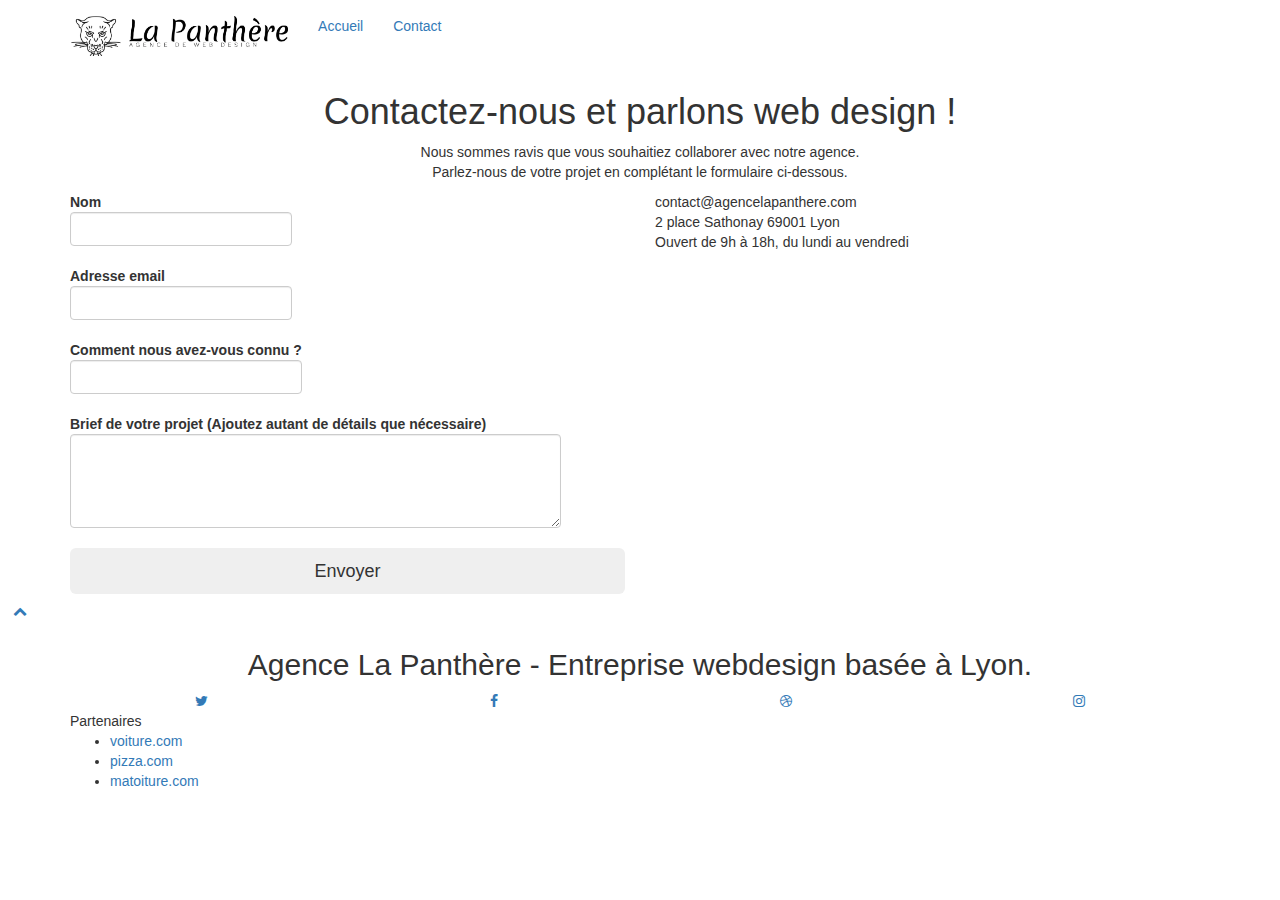
==== commit e33e659a: "deleted index.html by mistake" ====
--- a/page2.html
+++ b/page2.html
@@ -13,7 +13,7 @@
     <link rel="shortcut icon" type="image/png" href="favicon.webp" />
 
     <link rel="stylesheet" type="text/css" href="./css/bootstrap.css" defer />
-    <link rel="stylesheet" type="text/css" href="style.css" />
+    <link rel="stylesheegitt" type="text/css" href="style.css" />
     <link
       rel="stylesheet"
       type="text/css"
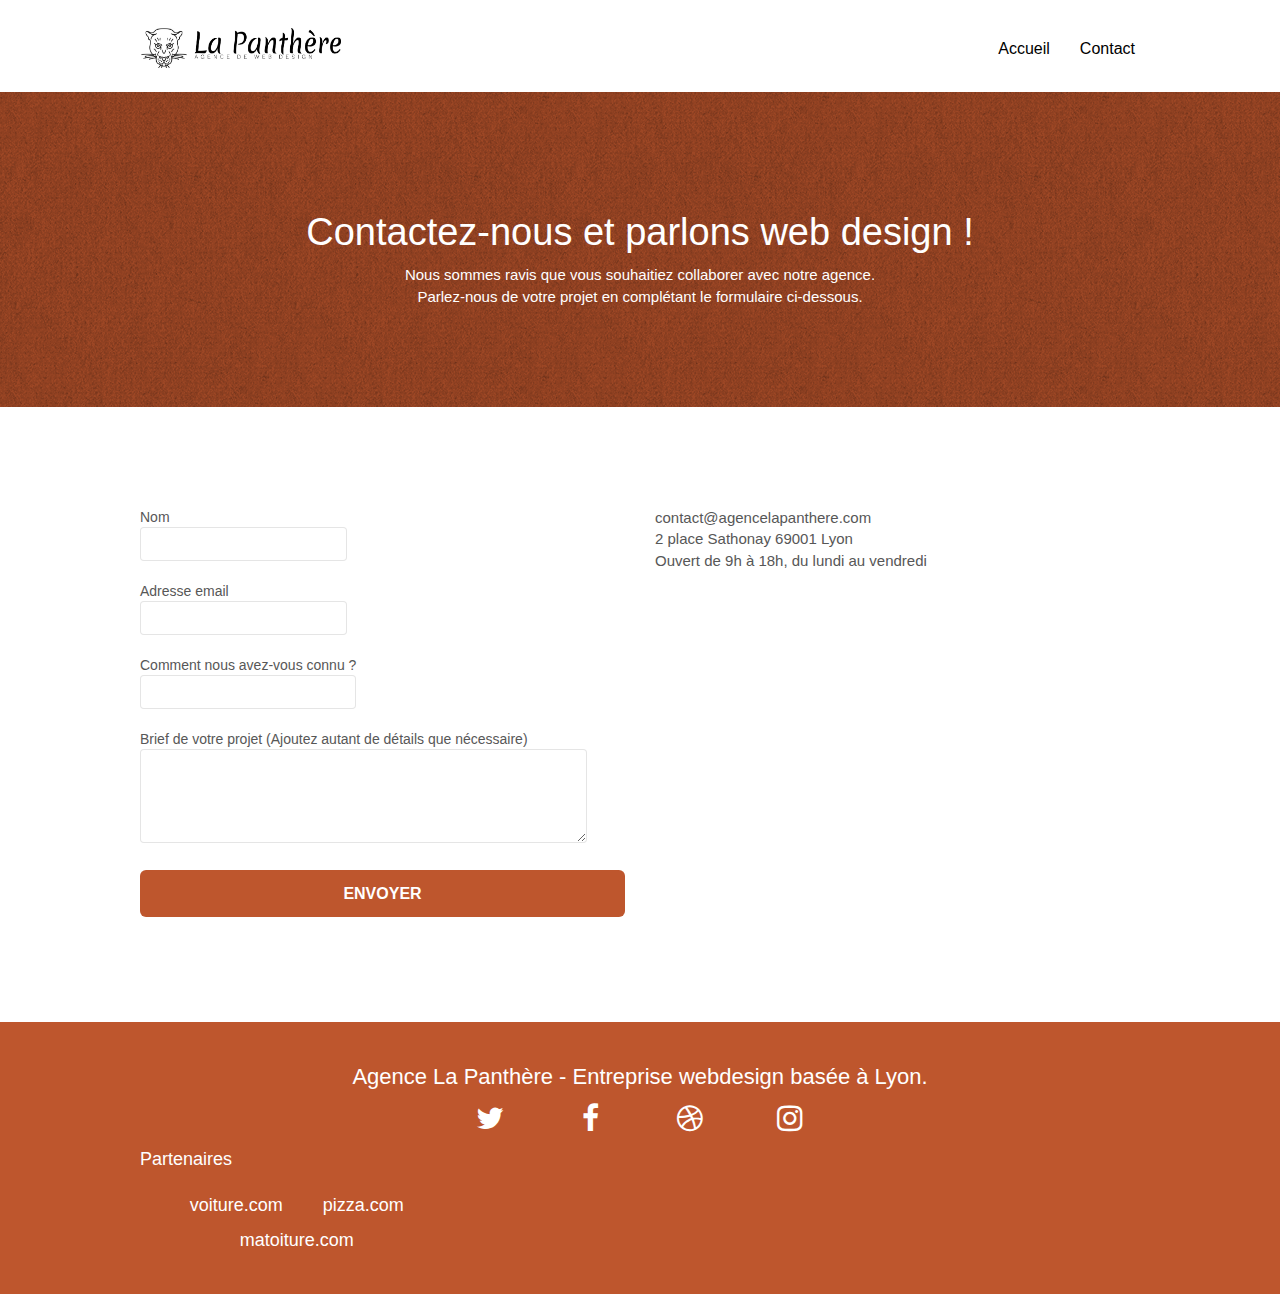
==== commit bd0d2379: "corrected mistake on page2.html path" ====
--- a/page2.html
+++ b/page2.html
@@ -13,7 +13,7 @@
     <link rel="shortcut icon" type="image/png" href="favicon.webp" />
 
     <link rel="stylesheet" type="text/css" href="./css/bootstrap.css" defer />
-    <link rel="stylesheegitt" type="text/css" href="style.css" />
+    <link rel="stylesheet" type="text/css" href="style.css" />
     <link
       rel="stylesheet"
       type="text/css"
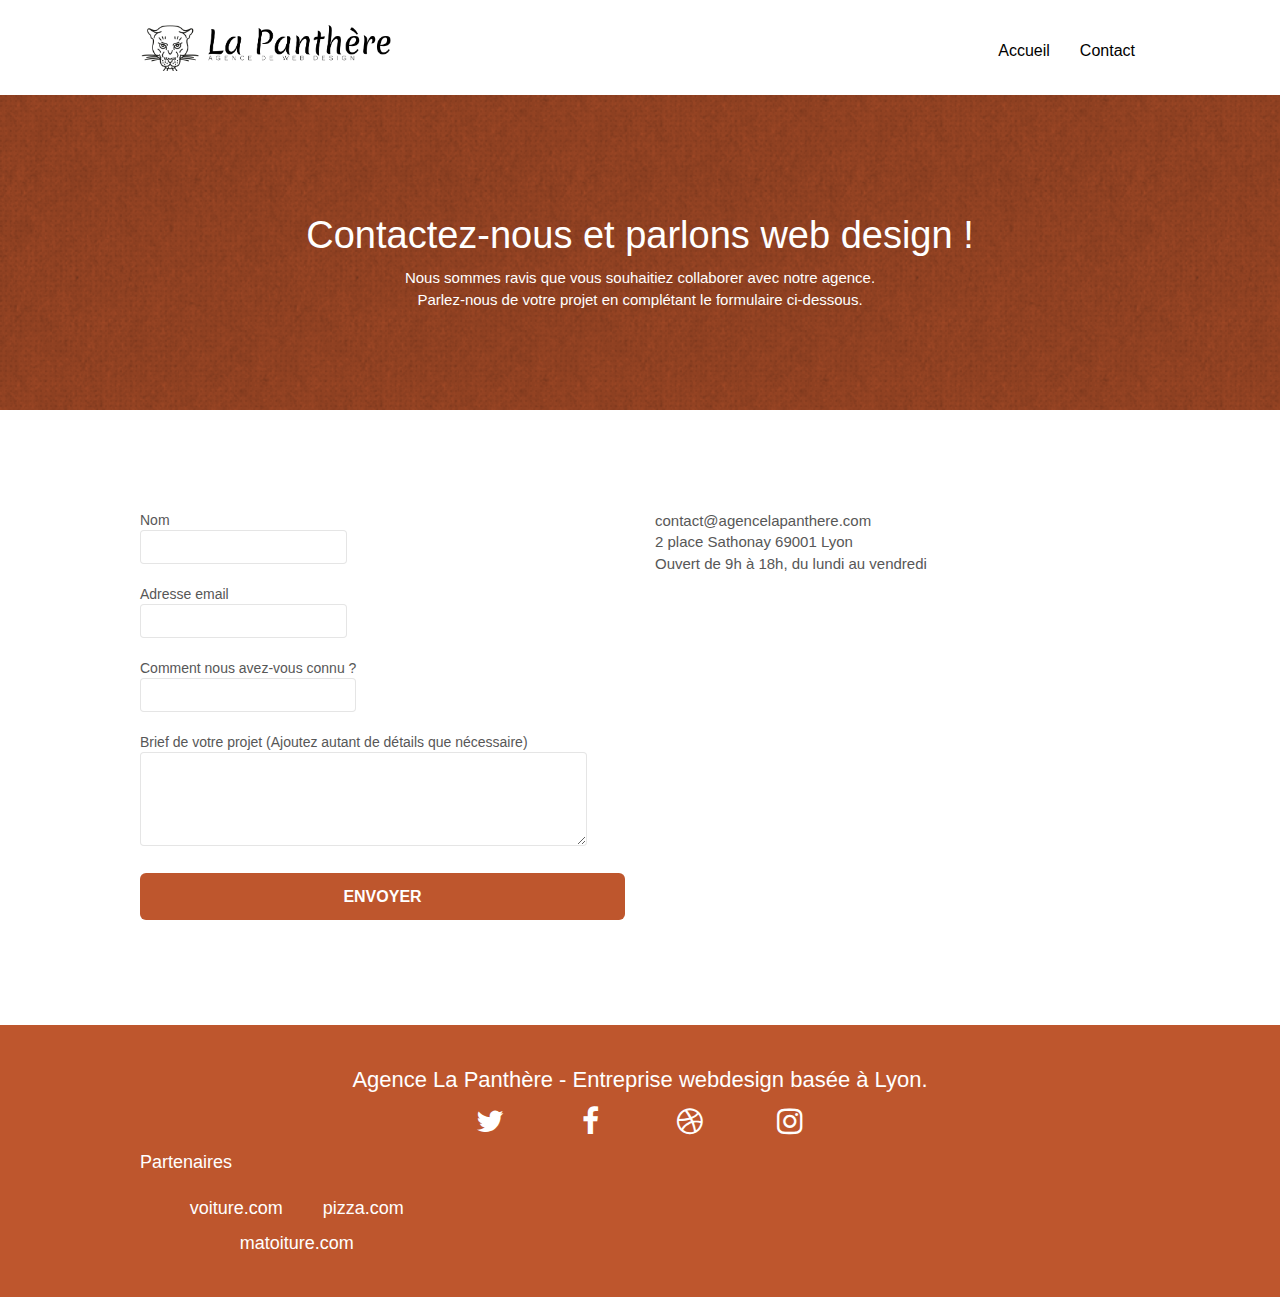
==== commit 74255e5b: "changd size of img" ====
--- a/page2.html
+++ b/page2.html
@@ -38,7 +38,7 @@
             <div class="navbar-header">
               <a class="navbar-brand" href="index.html"
                 ><img
-                  src="img/agence-la-panthere-monochrome.webp"
+                  src="img/img_webp/agence-la-panthere-monochrome.webp"
                   alt="logo"
                   height="40"
               /></a>
--- a/style.css
+++ b/style.css
@@ -90,7 +90,7 @@
 }
 
 .texture-paper::before {
-  background: url("compressed-img/texture-paper.png");
+  background: url("img/img_webp/texture-paper.webp");
   background-size: 280px 280px;
 }
 
@@ -301,10 +301,10 @@
 }
 
 .navbar-brand img {
-  height: 40px;
+  height: 46px;
   margin: 0 5px 0 0;
   display: inline;
-  width: 200px;
+  width: 250px;
 }
 
 .nav-center .navbar-brand img {
@@ -841,19 +841,19 @@
 }
 
 .bg-dots-bg {
-  background-image: url("compressed-img/dots-bg.png");
+  background-image: url("img/img_webp/dots-bg.webp");
 }
 
 .bg-lines-h2-bg {
-  background-image: url("compressed-img/lines-h2-bg.png");
+  background-image: url("img/img_webp/lines-h2-bg.webp");
 }
 
 .bg-banniere {
-  background-image: url("compressed-img/agence-la-panthere.jpg");
+  background-image: url("img/agence-la-panthere.jpg");
 }
 
 .bg-presentation {
-  background-image: url("compressed-img/image-de-presentation.jpg");
+  background-image: url("img/img_webp/image-de-presentation.webp");
 }
 
 @media (max-width: 1024px) {
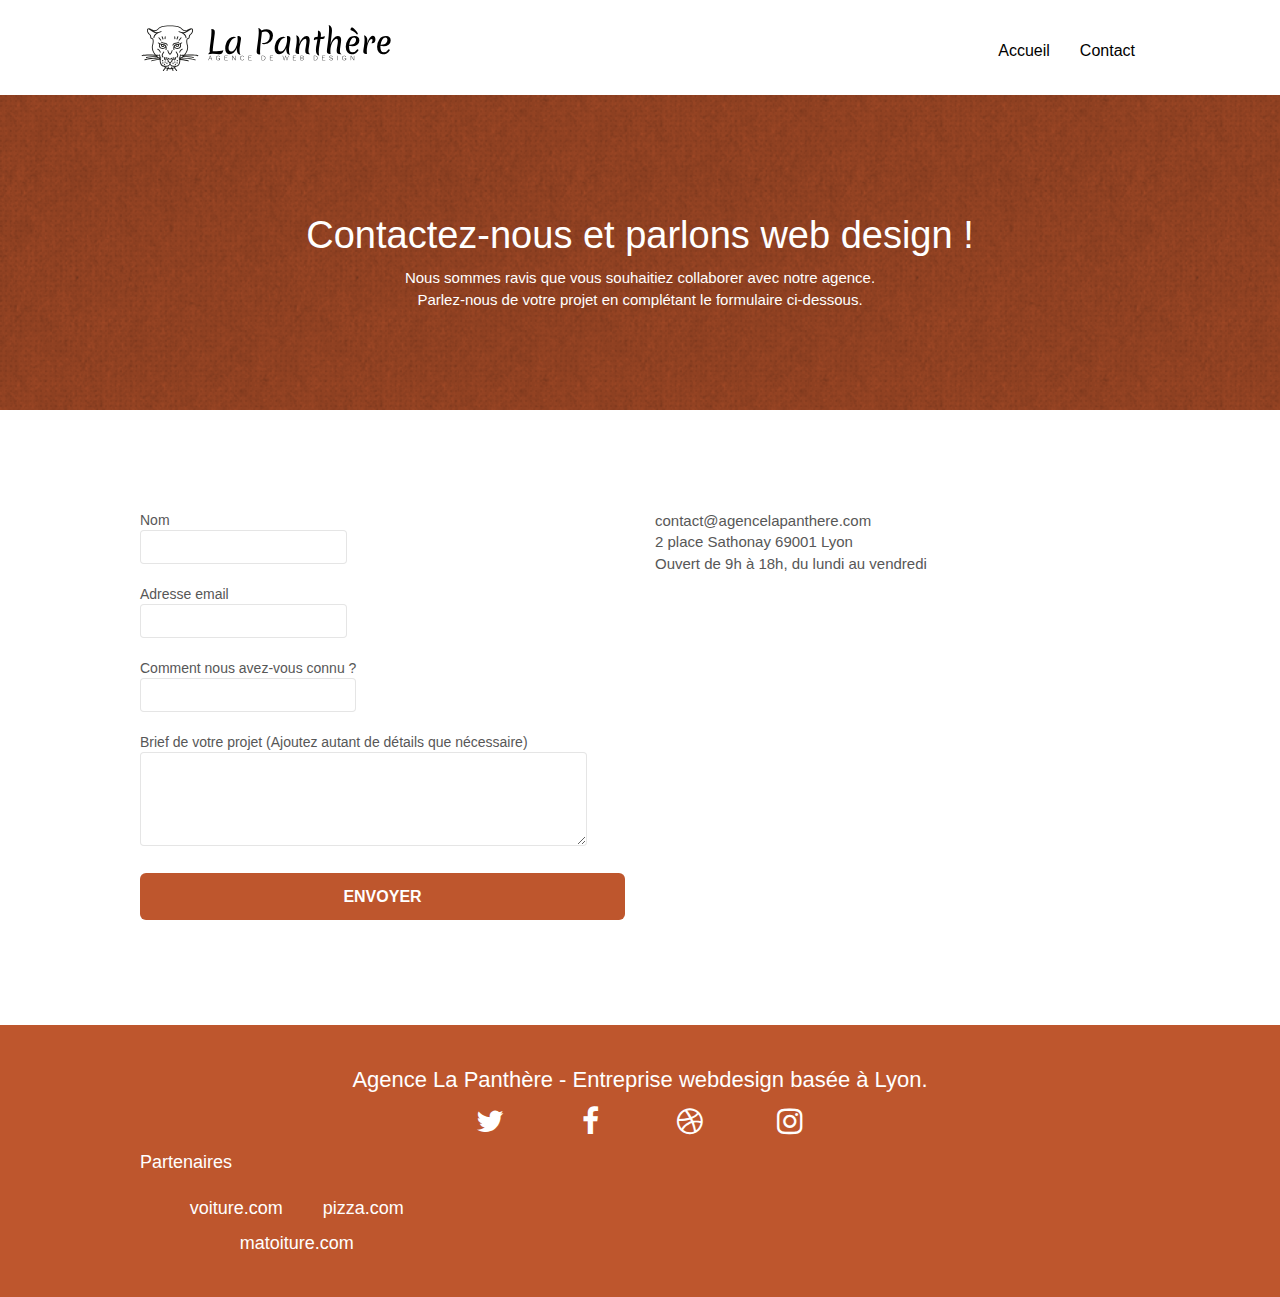
==== commit 2c377cc4: "changed full logo extension" ====
--- a/page2.html
+++ b/page2.html
@@ -38,7 +38,7 @@
             <div class="navbar-header">
               <a class="navbar-brand" href="index.html"
                 ><img
-                  src="img/img_webp/agence-la-panthere-monochrome.webp"
+                  src="img/agence-la-panthere-monochrome.svg"
                   alt="logo"
                   height="40"
               /></a>
--- a/style.css
+++ b/style.css
@@ -849,7 +849,7 @@
 }
 
 .bg-banniere {
-  background-image: url("img/agence-la-panthere.jpg");
+  background-image: url("img/img_webp/agence-la-panthere.webp");
 }
 
 .bg-presentation {
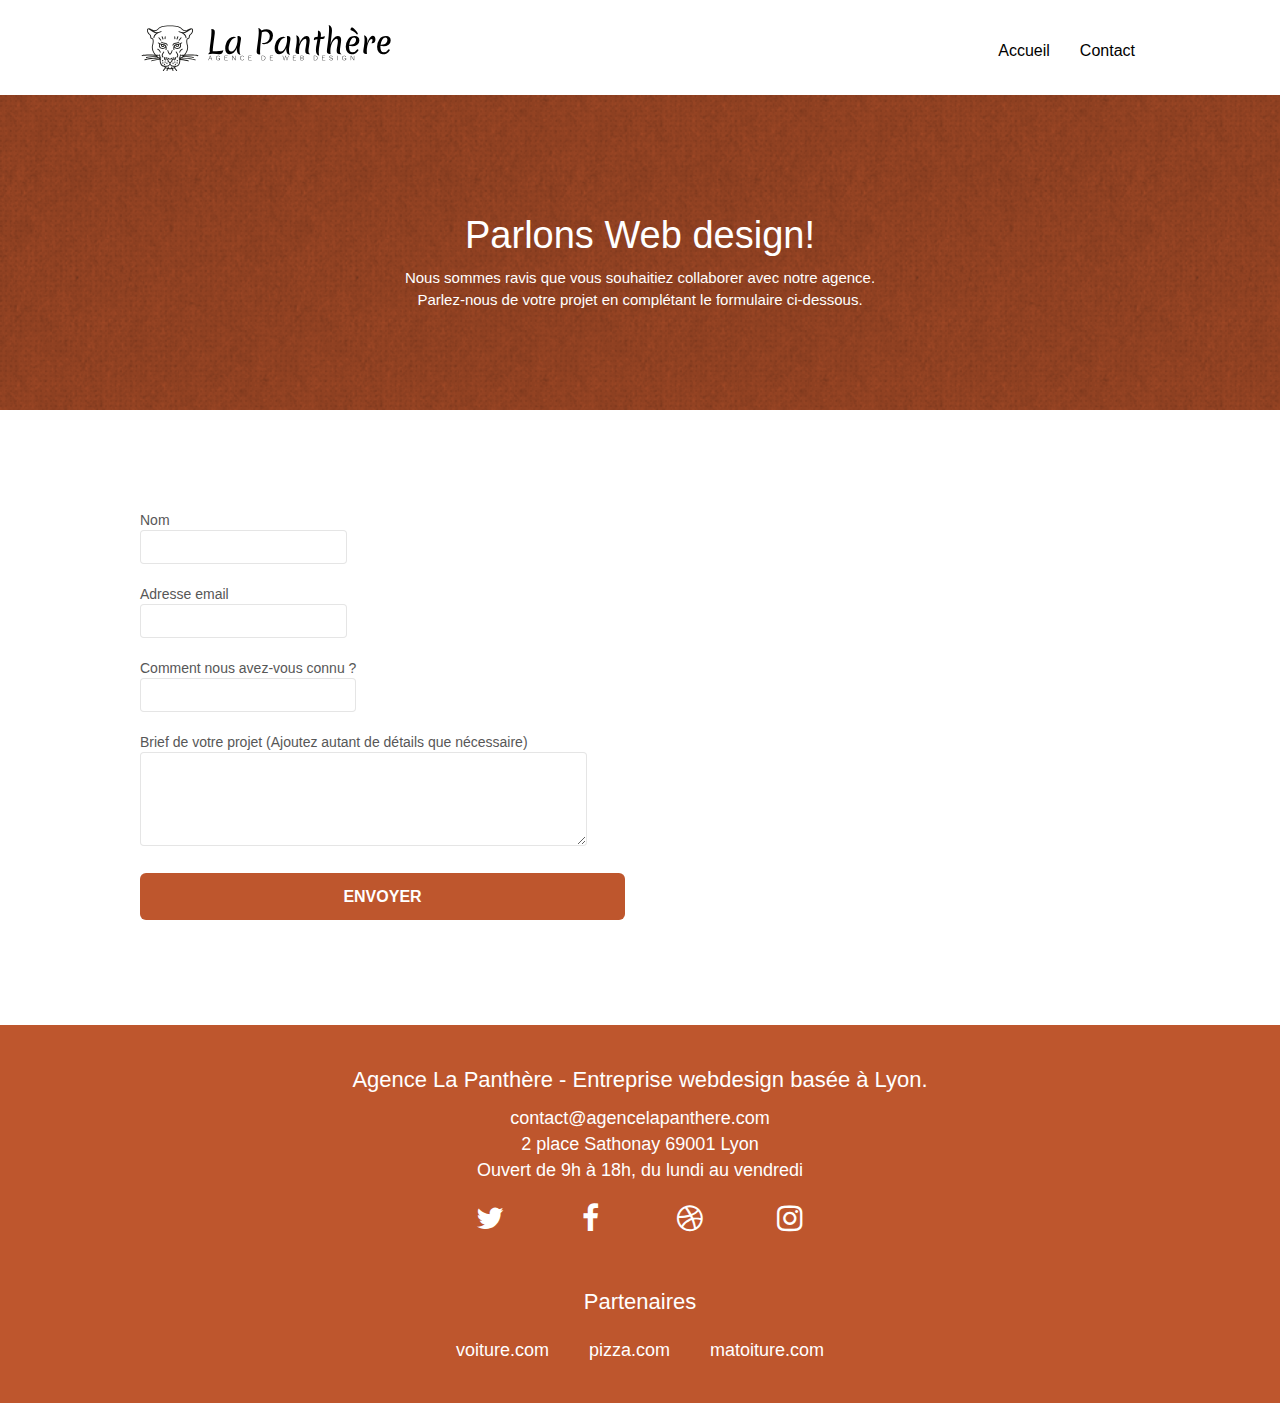
==== commit d43fff05: "changed layout issues" ====
--- a/page2.html
+++ b/page2.html
@@ -78,7 +78,7 @@
           <div class="row">
             <div class="col-sm-12">
               <h1 class="text-center hero-bloc-text tc-white">
-                Contactez-nous et parlons web design !
+                Parlons Web design!
               </h1>
               <p class="text-center mg-lg tc-white tight-width-whitespace">
                 Nous sommes ravis que vous souhaitiez collaborer avec notre
@@ -145,12 +145,7 @@
                 </button>
               </form>
             </div>
-            <div class="col-sm-6">
-              <p>
-                contact@agencelapanthere.com<br />2 place Sathonay 69001 Lyon<br />Ouvert
-                de 9h à 18h, du lundi au vendredi<br />
-              </p>
-            </div>
+            
           </div>
         </div>
       </div>
@@ -174,6 +169,12 @@
               <h2 class="text-center white">
                 Agence La Panthère - Entreprise webdesign basée à Lyon.<br />
               </h2>
+              <address class="text-center white address">
+                contact@agencelapanthere.com<br />
+                2 place Sathonay 69001 Lyon<br />
+                Ouvert de 9h à 18h, du lundi au vendredi
+              </address>
+              </section>
               <section class="row row-no-gutters social">
                 <div class="col-sm-3">
                   <div class="text-center">
@@ -220,22 +221,20 @@
                   </div>
                 </div>
               </section>
-              <section
-                class="row"
-                role="navigation"
-                aria-label="Liens vers sites partenaires"
-              >
-                <div class="col-sm-4">
-                  Partenaires
+              <section class="row text-center partnership">
+                <div
+                  class="col-sm-4"
+                  role="navigation"
+                  aria-label="Navigation pied de page"
+                >
+                  <h2 class="white">Partenaires</h2>
                   <ul role="menu">
                     <li role="menuitem">
-                      <a href="#">voiture.com</a>
+                      <a href="voiture.com">voiture.com</a>
                     </li>
+                    <li role="menuitem"><a href="pizza.com">pizza.com</a></li>
                     <li role="menuitem">
-                      <a href="#">pizza.com</a>
-                    </li>
-                    <li role="menuitem">
-                      <a href="#">matoiture.com</a>
+                      <a href="matoiture.com">matoiture.com</a>
                     </li>
                   </ul>
                 </div>
--- a/style.css
+++ b/style.css
@@ -58,7 +58,6 @@
 .bg-center,
 .bg-l-edge,
 .bg-r-edge,
-.bg-t-edge,
 .bg-b-edge,
 .bg-tl-edge,
 .bg-bl-edge,
@@ -733,7 +732,7 @@
 
 .social {
   max-width: 400px;
-  margin: auto auto auto auto;
+  margin: 20px auto auto auto;
 }
 
 h2 {
@@ -850,6 +849,7 @@
 
 .bg-banniere {
   background-image: url("img/img_webp/agence-la-panthere.webp");
+  background-size: 1920px;
 }
 
 .bg-presentation {
@@ -919,7 +919,9 @@
     padding-right: constant(safe-area-inset-right);
   }
 }
-
+blockquote {
+  color: rgb(190, 86, 45);
+}
 @media (max-width: 767px) {
   .page-container {
     overflow-x: hidden;
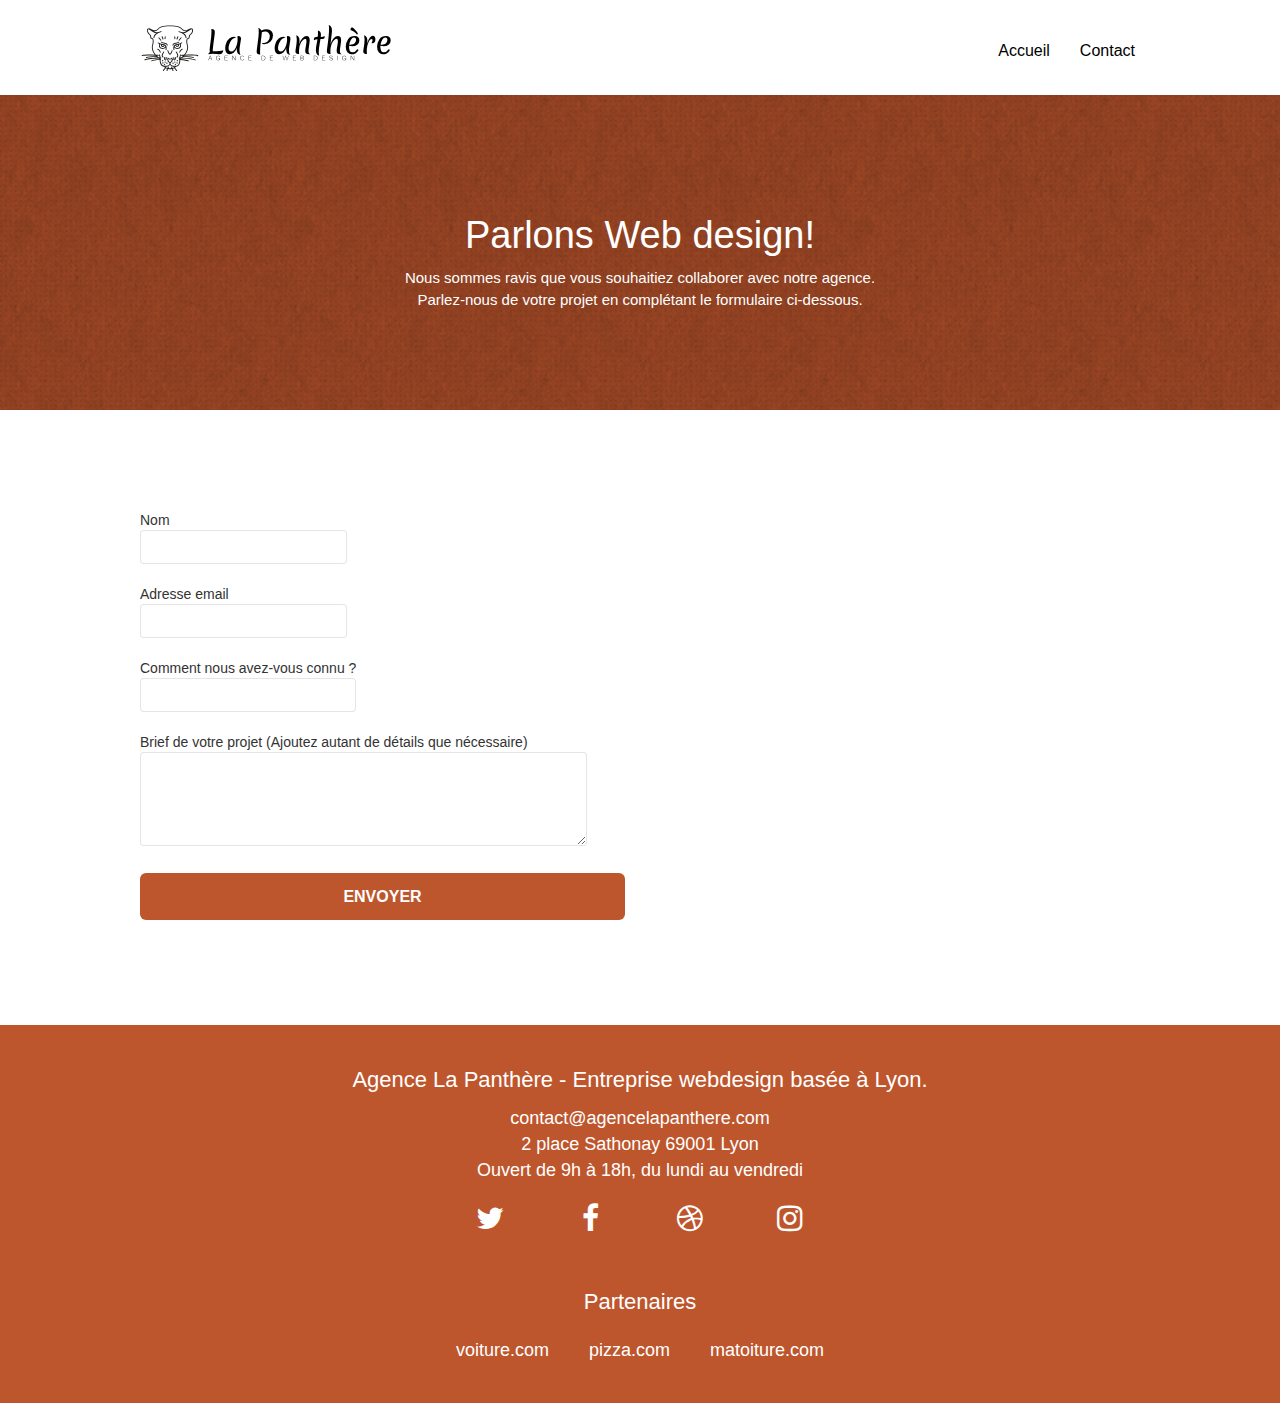
==== commit 24b61733: "changed path in html files for minified files CSS" ====
--- a/page2.html
+++ b/page2.html
@@ -12,8 +12,8 @@
     />
     <link rel="shortcut icon" type="image/png" href="favicon.webp" />
 
-    <link rel="stylesheet" type="text/css" href="./css/bootstrap.css" defer />
-    <link rel="stylesheet" type="text/css" href="style.css" />
+    <link rel="stylesheet" type="text/css" href="./css/bootstrap.min.css" defer />
+    <link rel="stylesheet" type="text/css" href="style.min.css" />
     <link
       rel="stylesheet"
       type="text/css"
--- a/style.min.css
+++ b/style.min.css
@@ -0,0 +1 @@
+body{margin:0;padding:0;background:#fff;overflow-x:hidden;-webkit-font-smoothing:antialiased;-moz-osx-font-smoothing:grayscale}a,button{transition:all .3s ease-in-out}a:hover{text-decoration:none;cursor:pointer}#page-loading-blocs-notifaction{position:fixed;top:0;bottom:0;width:100%;z-index:100000;background:#fff url(img/pageload-spinner.gif) no-repeat center center}.bloc{width:100%;clear:both;background:50% 50% no-repeat;padding:0 50px;-webkit-background-size:cover;-moz-background-size:cover;-o-background-size:cover;background-size:cover;position:relative}.bloc .container{padding-left:0;padding-right:0}.bloc-lg{padding:100px 50px}.bloc-md{padding:50px}.bloc-sm{padding:20px 50px}.bg-b-edge,.bg-bl-edge,.bg-br-edge,.bg-center,.bg-l-edge,.bg-r-edge,.bg-repeat,.bg-tl-edge,.bg-tr-edge{-webkit-background-size:auto!important;-moz-background-size:auto!important;-o-background-size:auto!important;background-size:auto!important}.bg-repeat{background:repeat}.bg-t-edge{background:top no-repeat}.bloc-bg-texture::before{content:"";background-size:2px 2px;position:absolute;top:0;bottom:0;left:0;right:0}.texture-paper::before{background:url(img/img_webp/texture-paper.webp);background-size:280px 280px}.b-parallax{background-attachment:fixed}.d-bloc{color:rgba(255,255,255,1)}.d-bloc button:hover{color:rgba(255,255,255,.9)}.d-bloc .icon-round,.d-bloc .icon-rounded,.d-bloc .icon-semi-rounded-a,.d-bloc .icon-semi-rounded-b,.d-bloc .icon-square{border-color:rgba(255,255,255,.9)}.d-bloc .divider-h span{border-color:rgba(255,255,255,.2)}.d-bloc .a-btn,.d-bloc .navbar a,.d-bloc .navbar-brand,.d-bloc a .icon-lg,.d-bloc a .icon-md,.d-bloc a .icon-sm,.d-bloc a .icon-xl,.d-bloc h1 a,.d-bloc h2 a,.d-bloc h3 a,.d-bloc h4 a,.d-bloc h5 a,.d-bloc h6 a,.d-bloc p a{color:rgba(255,255,255)}.d-bloc .a-btn:hover,.d-bloc .navbar a:hover,.d-bloc .navbar-brand:hover,.d-bloc a:hover .icon-lg,.d-bloc a:hover .icon-md,.d-bloc a:hover .icon-sm,.d-bloc a:hover .icon-xl,.d-bloc h1 a:hover,.d-bloc h2 a:hover,.d-bloc h3 a:hover,.d-bloc h4 a:hover,.d-bloc h5 a:hover,.d-bloc h6 a:hover,.d-bloc p a:hover{color:#fff}.d-bloc .navbar-toggle .icon-bar{background:rgba(255,255,255,1)}.d-bloc .btn-wire,.d-bloc .btn-wire:hover{color:rgba(255,255,255,1);border-color:rgba(255,255,255,1)}.d-bloc .panel{color:rgba(117,117,117)}.d-bloc .panel button:hover{color:rgba(0,0,0,.7)}.d-bloc .panel icon{border-color:rgba(0,0,0,.7)}.d-bloc .panel .divider-h span{border-color:rgba(0,0,0,.1)}.d-bloc .panel .a-btn{color:rgba(0,0,0,.6)}.d-bloc .panel .a-btn:hover{color:rgba(0,0,0,1)}.d-bloc .panel .btn-wire,.d-bloc .panel .btn-wire:hover{color:rgba(0,0,0,.7);border-color:rgba(0,0,0,.3)}.d-bloc .panel button:hover,.l-bloc button:hover{color:rgba(0,0,0,.7)}.l-bloc .icon-round,.l-bloc .icon-rounded,.l-bloc .icon-semi-rounded-a,.l-bloc .icon-semi-rounded-b,.l-bloc .icon-square{border-color:rgba(0,0,0,.7)}.d-bloc .panel .divider-h span,.l-bloc .divider-h span{border-color:rgba(0,0,0,.1)}.d-bloc .panel .a-btn,.l-bloc .a-btn,.l-bloc .navbar a,.l-bloc .navbar-brand,.l-bloc a .icon-lg,.l-bloc a .icon-md,.l-bloc a .icon-sm,.l-bloc a .icon-xl,.l-bloc h1 a,.l-bloc h2 a,.l-bloc h3 a,.l-bloc h4 a,.l-bloc h5 a,.l-bloc h6 a,.l-bloc p a{color:rgba(0,0,0)}.d-bloc .panel .a-btn:hover,.l-bloc .a-btn:hover,.l-bloc .navbar a:hover,.l-bloc .navbar-brand:hover,.l-bloc a:hover .icon-lg,.l-bloc a:hover .icon-md,.l-bloc a:hover .icon-sm,.l-bloc a:hover .icon-xl,.l-bloc h1 a:hover,.l-bloc h2 a:hover,.l-bloc h3 a:hover,.l-bloc h4 a:hover,.l-bloc h5 a:hover,.l-bloc h6 a:hover,.l-bloc p a:hover{color:rgba(190,86,45)}.l-bloc .navbar-toggle .icon-bar{color:rgba(0,0,0)}.d-bloc .panel .btn-wire,.d-bloc .panel .btn-wire:hover,.l-bloc .btn-wire,.l-bloc .btn-wire:hover{color:rgba(0,0,0,.7);border-color:rgba(0,0,0,.3)}.voffset{margin-top:30px}.voffset-lg{margin-top:80px}.row-no-gutters{margin-right:0;margin-left:0}.row.row-no-gutters>[class*=" col-"],.row.row-no-gutters>[class^=col-]{padding-right:0;padding-left:0}#bloc-1-hero h1{font-size:32px}#bloc-1-hero img{width:100px;height:100px}.navbar{margin-bottom:0;z-index:1}.navbar-brand{height:auto;padding:3px 15px;font-size:25px;font-weight:400;font-weight:600;line-height:44px}.navbar-brand img{height:46px;margin:0 5px 0 0;display:inline;width:250px}.nav-center .navbar-brand img{margin:0}.navbar .nav{padding-top:2px;margin-right:-16px;float:right;z-index:1}.nav>li{float:left;margin-top:4px;font-size:16px}.navbar-nav .open .dropdown-menu>li>a{text-align:inherit}.nav>li a:focus,.nav>li a:hover{background:0 0}.navbar-nav a:hover{color:#a94c28}.navbar-toggle{margin:10px 10px 0 0;border:0}.navbar-toggle:hover{background:0 0!important}.navbar-toggle .icon-bar{background-color:rgba(0,0,0,.5);width:26px}.nav-invert .navbar .nav{float:left}.nav-invert .navbar-brand,.nav-invert .navbar-header{float:right;position:relative;z-index:2}@media (min-width:768px){.site-navigation{position:absolute;top:50%;right:20px;transform:translate(0,-50%);-webkit-transform:translateY(-50%)}.nav>li .dropdown-menu a,.nav>li .dropdown-menu a:hover{color:#484848}.nav-invert .site-navigation{left:0;right:0}.nav-center{text-align:center}.nav-center .navbar-header{width:100%}.nav-center .nav>li,.nav-center .navbar-brand,.nav-center .navbar-header{float:none;display:inline-block}.nav-center .site-navigation{position:relative;width:100%;right:0;margin-right:0;margin-top:20px}.nav-center.mini-nav .navbar-toggle{float:none;margin:10px auto 0}}.nav>li>.dropdown a{background:0 0!important;display:block;padding:14px 15px}nav .caret{margin:0 5px}.dropdown-menu .dropdown-menu{top:-8px;left:100%}.dropdown-menu .dropmenu-flow-right{top:100%;left:0;margin-left:-1px;border-top-left-radius:0;border-top-right-radius:0}.dropdown-menu .dropdown span{border:4px solid #000;border-top-color:transparent;border-right-color:transparent;border-bottom-color:transparent;margin:6px -5px 0 0!important;float:right}.mg-md{margin-top:10px;margin-bottom:20px}.mg-lg{margin-top:10px;margin-bottom:40px}.btn{margin:0 5px 5px 0}.btn.pull-right{margin:0 0 5px 5px}.btn-d,.btn-d:focus,.btn-d:hover{color:#fff;background:rgba(143,143,143)}.btn-rd{border-radius:40px}.btn-clean{border:1px solid rgba(0,0,0,.08);border-bottom-color:rgba(0,0,0,.1);text-shadow:0 1px 0 rgba(0,0,1,.1);box-shadow:0 1px 3px rgba(0,0,1,.25),inset 0 1px 0 0 rgba(255,255,255,.15)}.icon-md{font-size:30px!important}.icon-lg{font-size:60px!important}.sm-shadow{text-shadow:0 1px 2px rgba(0,0,0,.3)}.panel-sq,.panel-sq .panel-footer,.panel-sq .panel-heading{border-radius:0}.panel-rd{border-radius:30px}.panel-rd .panel-heading{border-radius:29px 29px 0 0}.panel-rd .panel-footer{border-radius:0 0 29px 29px}.form-control{border-color:rgba(0,0,0,.1);box-shadow:none}.scrollToTop{width:40px;height:40px;position:fixed;bottom:20px;right:20px;opacity:0;z-index:500;transition:all .3s ease-in-out}.scrollToTop span{margin-top:6px}.showScrollTop{font-size:14px;opacity:1}a[data-lightbox]{position:relative;display:block;text-align:center}a[data-lightbox]:hover::before{content:"+";font-family:HelveticaNeue-Light,"Helvetica Neue Light","Helvetica Neue",Helvetica,Arial;font-size:32px;width:50px;height:50px;margin-left:-25px;border-radius:50%;background:rgba(0,0,0,.6);color:#fff;font-weight:100;z-index:1;position:absolute;top:50%;transform:translateY(-50%);-webkit-transform:translateY(-50%)}a[data-lightbox]:hover img{opacity:.6;-webkit-animation-fill-mode:none;animation-fill-mode:none}#lightbox-modal{display:flex;align-items:center}#lightbox-modal .modal-dialog{width:90%;max-width:900px;margin:0 auto 0}#lightbox-modal .modal-dialog img{max-height:90vh;margin:0 auto}.lightbox-caption{padding:20px;color:#fff;background:rgba(0,0,0,1);position:absolute;text-align:center;left:15px;right:15px;bottom:5px}.close-lightbox{color:#fff;font-size:30px;position:absolute;top:20px;right:20px;z-index:20;background:rgba(148,148,148,1);border:none;line-height:30px;padding:0 9px 5px;opacity:1}.close-lightbox:hover,.next-lightbox:hover,.prev-lightbox:hover{opacity:1;color:#fff;background:#828282}.next-lightbox,.prev-lightbox{font-size:20px;color:rgba(255,255,255,1);background:rgba(148,148,148,1);transition:all .2s ease-in-out;position:absolute;top:45%;z-index:1;opacity:1}.next-lightbox{padding:6px 8px 1px 13px;right:25px}.prev-lightbox{padding:6px 13px 1px 10px;left:25px}.snapshot-lb .modal-body{padding-bottom:45px}.snapshot-lb .lightbox-caption{padding:0;color:rgba(117,117,117);background:0 0}.btn,h1,h2,h3,h4,h5,h6,label,p{font-family:helvetica;font-weight:400}footer{font-size:18px}footer ul{display:flex!important;justify-content:center!important;margin-top:20px;flex-wrap:wrap}footer li{margin-right:40px!important;margin-bottom:10px;list-style-type:none}footer a{color:rgba(255,255,255,1)!important}footer a:hover{text-decoration:underline}@media (max-width:767px){.row.social{display:flex!important;justify-content:space-around}}.partnership{display:flex;justify-content:center;margin-top:20px}.container{max-width:1000px}.col-sm-3{margin-bottom:10px}.hero-bloc-text{font-size:38px}.hero-bloc-text-sub{font-size:36px}.statement-bloc-text{line-height:26px;font-style:italic;font-size:20px;text-align:center;font-weight:lighter;max-width:520px;margin:auto auto auto auto}p{font-size:15px}.tight-width-whitespace{max-width:600px;margin:auto auto auto auto}.h1{font-size:20px;font-family:"Open Sans"}.cta-hero{margin-top:22px;color:#fff!important;text-transform:uppercase;padding:12px 28px 12px 28px;font-size:16px;font-weight:700}.social{max-width:400px;margin:20px auto auto auto}h2{font-size:22px;line-height:1.4em}h3{font-size:15px;text-transform:uppercase;font-weight:700;color:#333!important}.med-width-whitespace{max-width:800px;margin:auto auto auto auto;box-shadow:0 0 0 #000}h1{color:#333!important}h4{color:#333!important}.icons{margin-bottom:14px;margin-top:24px}.white{color:#fff!important}.portfolio-thumb{margin-bottom:24px}.portfolio-row{margin-bottom:44px;margin-top:50px}.avatar{box-shadow:0 4px 9px rgba(0,0,0,.3)}.black-background{background-color:rgba(165,147,99,.7);padding:40px 40px 40px 40px}.bold-link{font-weight:900}.bgc-white{background-color:#fff}.bgc-dark-slate-blue{background-color:#364577}.bgc-atomic-tangerine{background-color:#be562d}.tc-white{color:rgba(255,255,255,1)!important}.btn-atomic-tangerine{background:#be562d;color:#fff!important}.btn-atomic-tangerine:hover{background:#a94c28!important;color:#fff!important}.ltc-white{color:#fff!important}.ltc-white:hover{text-decoration:underline}.ltc-atomic-tangerine{color:#be562d!important}.ltc-atomic-tangerine:hover{color:#a94c28!important}.icon-dark-slate-blue{color:#364577!important;border-color:#364577!important}.bg-dots-bg{background-image:url(img/img_webp/dots-bg.webp)}.bg-lines-h2-bg{background-image:url(img/img_webp/lines-h2-bg.webp)}.bg-banniere{background-image:url(img/img_webp/agence-la-panthere.webp);background-size:1920px}.bg-presentation{background-image:url(img/img_webp/image-de-presentation.webp)}@media (max-width:1024px){.bloc{padding-left:20px;padding-right:20px}.bloc-tile-2.full-width-bloc .container,.bloc-tile-3.full-width-bloc .container,.bloc-tile-4.full-width-bloc .container,.bloc.full-width-bloc{padding-left:0;padding-right:0}}@media (max-width:992px) and (min-width:768px){.navbar .nav{max-width:80%}.nav-center.navbar .nav{max-width:100%}}@media only screen and (min-device-width:768px) and (max-device-width:1024px) and (orientation:landscape){.b-parallax{background-attachment:scroll}}@media only screen and (min-device-width:1024px) and (max-device-width:1366px) and (-webkit-min-device-pixel-ratio:1.5){.b-parallax{background-attachment:scroll}}@media (max-width:991px){.container{width:100%}.b-parallax{background-attachment:scroll}#hero-bloc,.page-container{overflow-x:hidden;position:relative}.bloc{padding-left:constant(safe-area-inset-left);padding-right:constant(safe-area-inset-right)}.bloc-group,.bloc-group .bloc{display:block;width:100%}.bloc-fill-screen .fill-bloc-bottom-edge,.bloc-fill-screen .fill-bloc-top-edge{padding:0 20px;padding-left:constant(safe-area-inset-left);padding-right:constant(safe-area-inset-right)}}blockquote{color:#be562d}@media (max-width:767px){.page-container{overflow-x:hidden;position:relative}#disqus_thread,h1,h2,h3,h4,h5,h6,p{padding-left:10px!important;padding-right:10px!important}.b-parallax{background-attachment:scroll}.navbar .nav{padding-top:0;border-top:1px solid rgba(0,0,0,.2);float:none!important}.navbar.row{margin-left:0;margin-right:0}.site-navigation{position:inherit;transform:none;-webkit-transform:none;-ms-transform:none}.nav>li{margin-top:0;border-bottom:1px solid rgba(0,0,0,.1);background:rgba(0,0,0,.05);text-align:left;padding-left:15px;width:100%}.nav>li:hover{background:rgba(0,0,0,.08)}.dropdown .dropdown a .caret{float:none;margin:5px 0 0 10px!important;border:4px solid #000;border-bottom-color:transparent;border-right-color:transparent;border-left-color:transparent}#hero-bloc .navbar .nav{background:rgba(0,0,0,.8)}#hero-bloc .navbar .nav a{color:rgba(255,255,255,.6)}.hero{padding:50px 0}.hero-nav{left:-1px;right:-1px}.navbar-collapse{padding:0;overflow-x:hidden;-webkit-box-shadow:none;box-shadow:none}.navbar-brand img{max-height:28px;width:152px}.nav-invert .navbar-header{float:none;width:100%}.nav-invert .navbar-toggle{float:left;margin-left:10px}.bloc{padding-left:0;padding-right:0}.bloc-lg,.bloc-xl,.bloc-xxl{padding:40px 0}.bloc-md,.bloc-sm{padding-left:0;padding-right:0}.bloc-fill-screen .fill-bloc-bottom-edge,.bloc-fill-screen .fill-bloc-top-edge,.bloc-tile-2 .container,.bloc-tile-3 .container,.bloc-tile-4 .container{padding-left:0;padding-right:0}.a-block{padding:0 10px}.btn-dwn{display:none}.voffset{margin-top:5px}.voffset-md{margin-top:20px}.voffset-lg{margin-top:30px}form{padding:5px}.close-lightbox{display:inline-block}.blocsapp-device-iphone5{background-size:216px 425px;padding-top:60px;width:216px;height:425px}.blocsapp-device-iphone5 img{width:180px;height:320px}}@media (max-width:400px){.bloc{padding-left:0;padding-right:0}}@media (max-width:767px){.bloc-mob-center-text{text-align:center}}